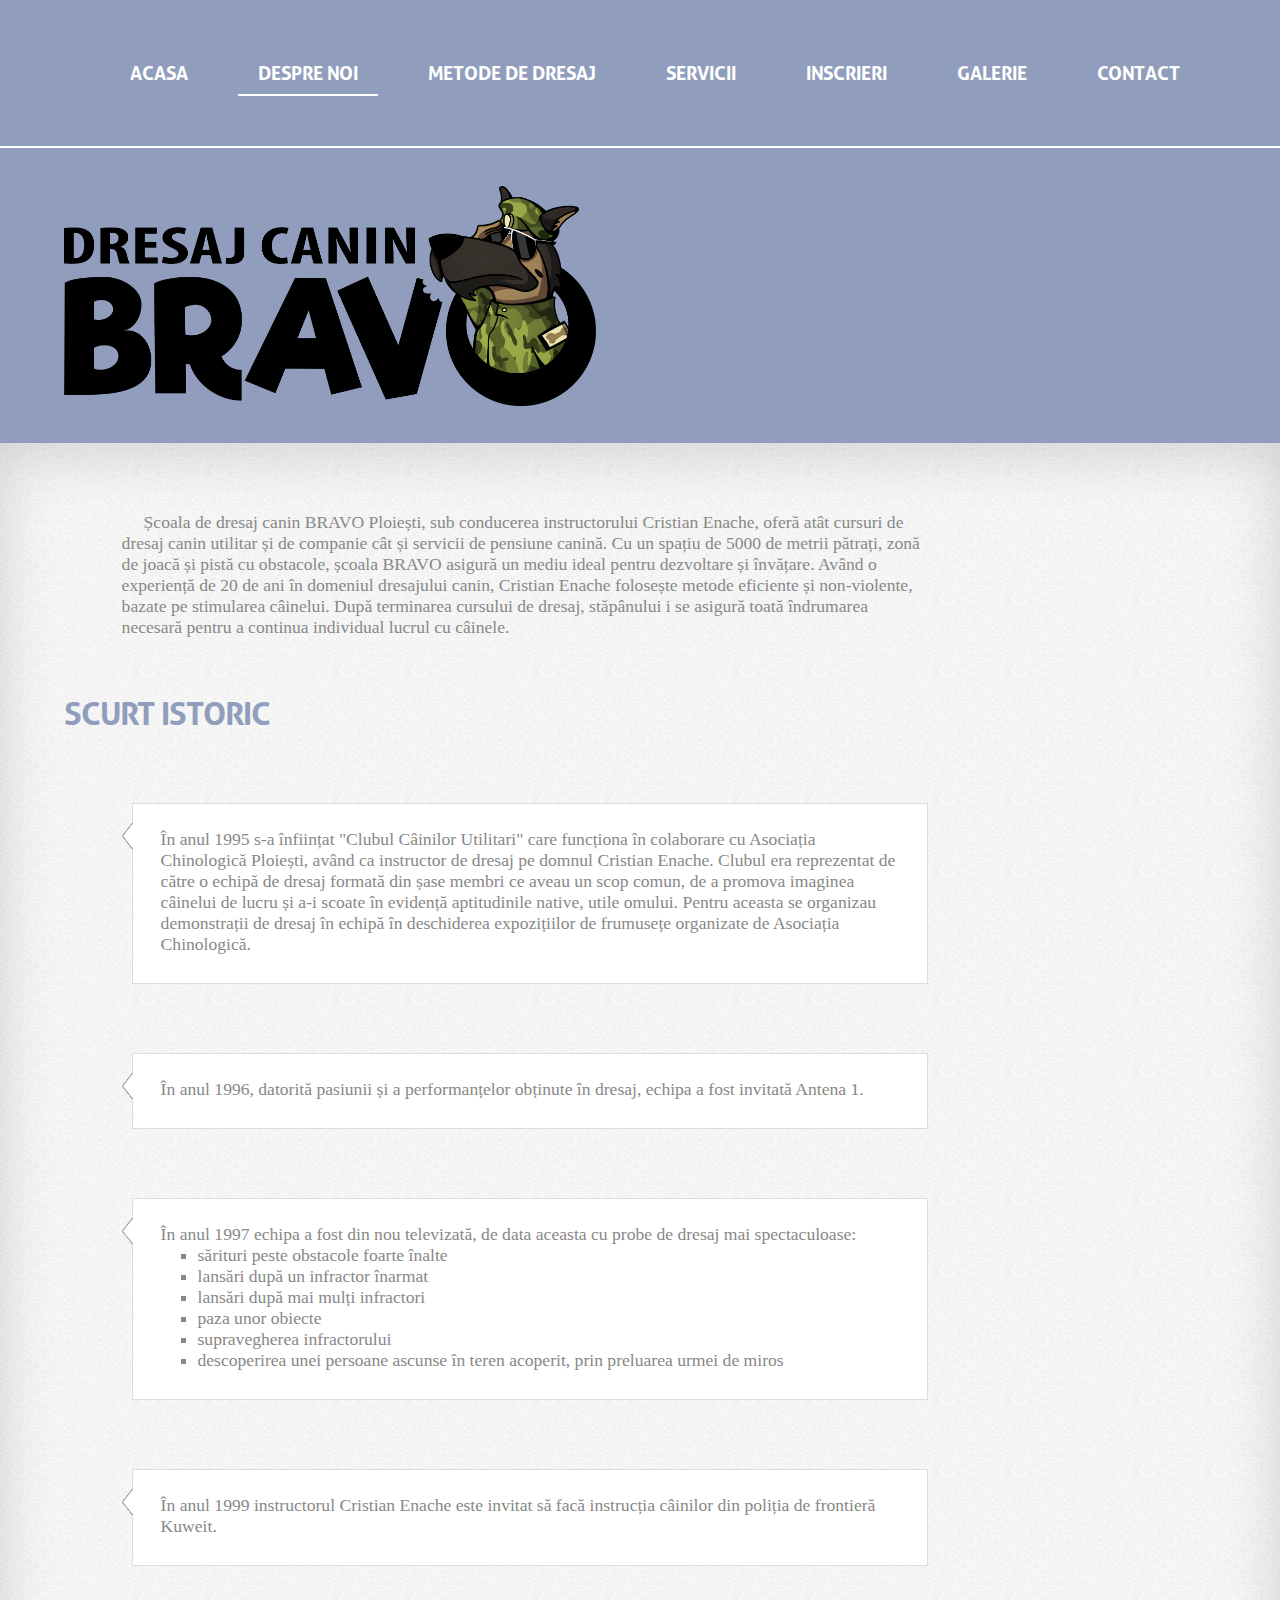
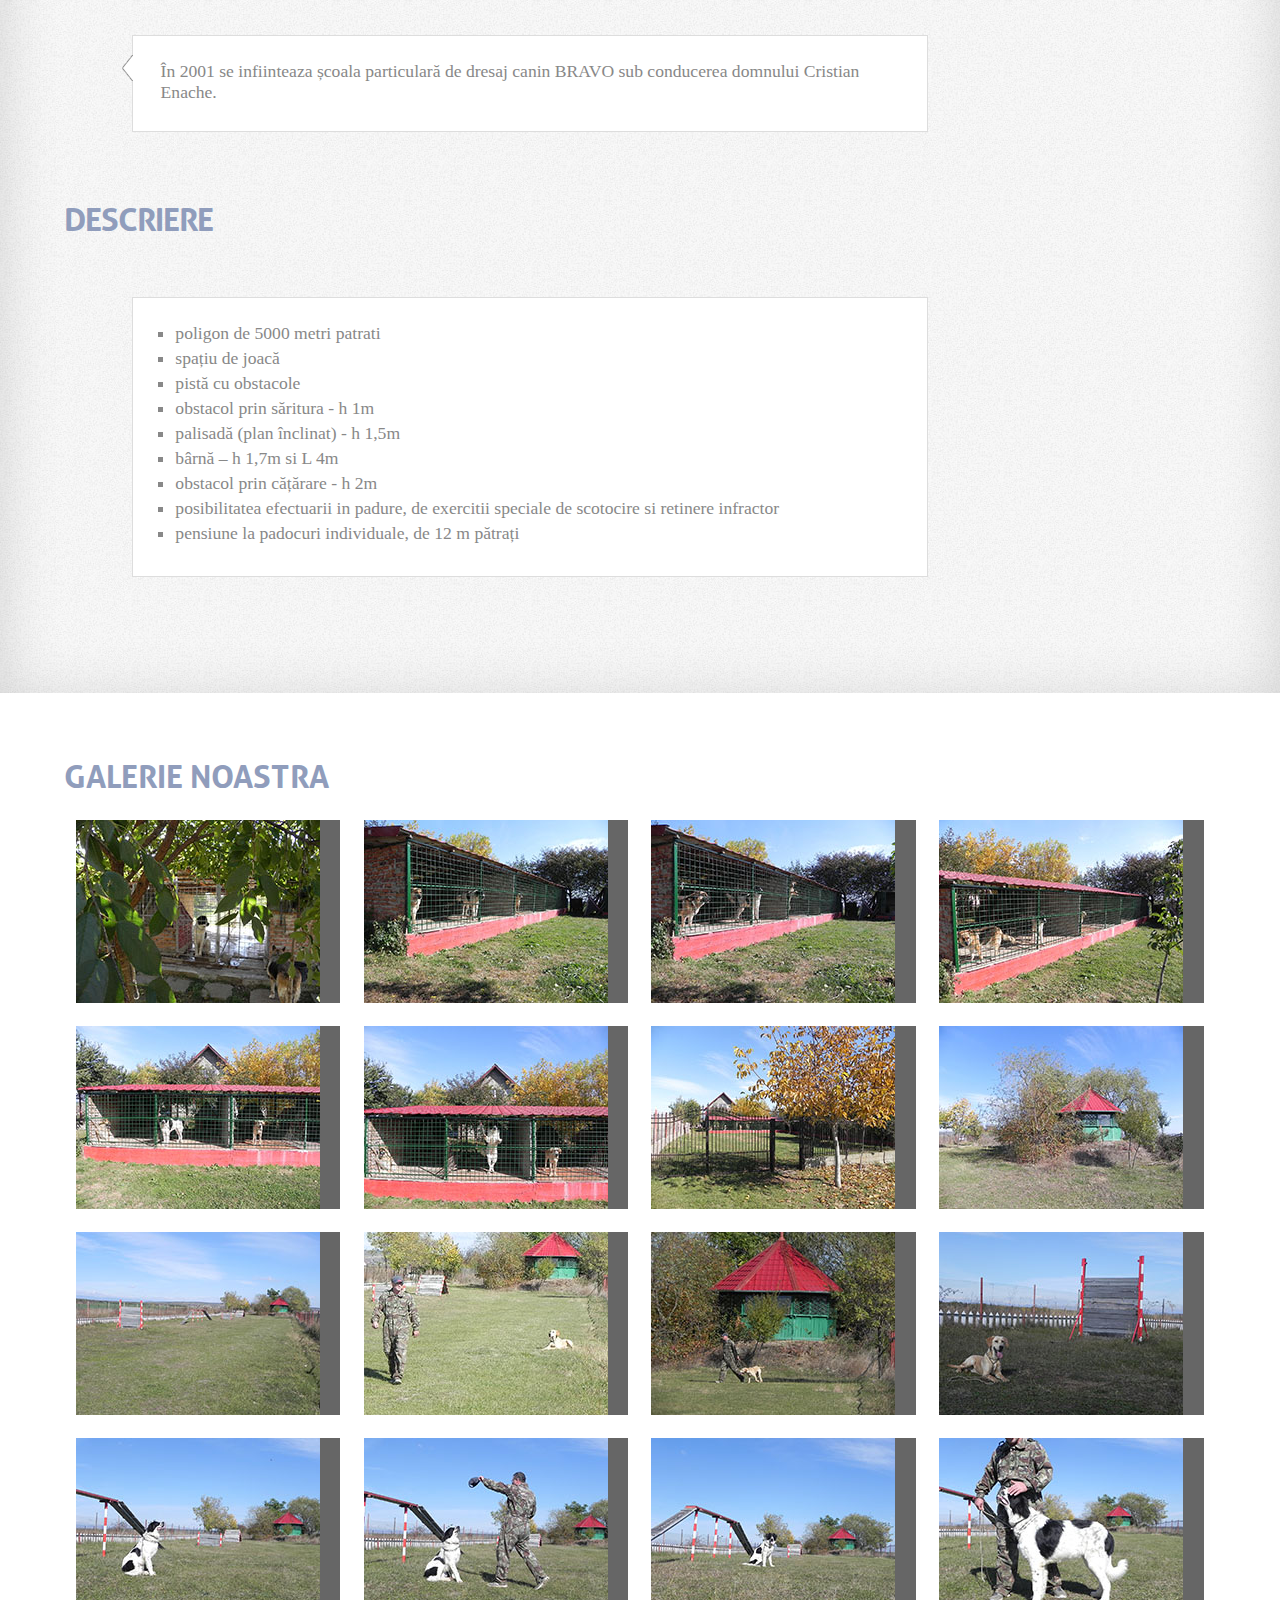
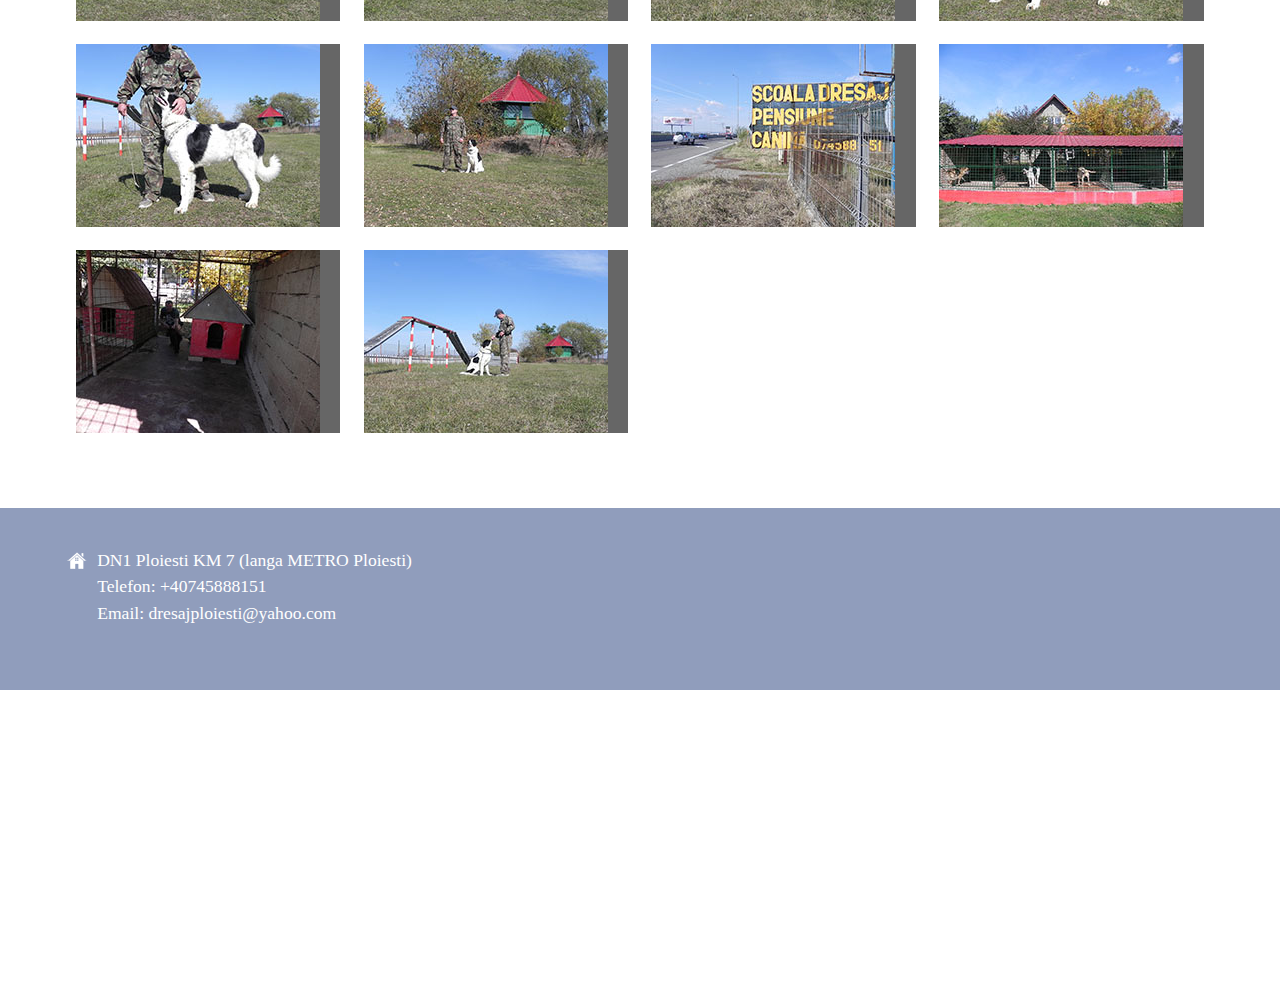
==== about.html @ dfc3be50 "init" ====
<!--A Design by W3layouts
Author: W3layout
Author URL: http://w3layouts.com
License: Creative Commons Attribution 3.0 Unported
License URL: http://creativecommons.org/licenses/by/3.0/
-->
<!DOCTYPE HTML>
<html>
<head>
<title>Dresaj canin Bravo</title>
<link href="css/style.css" rel="stylesheet" type="text/css" media="all" />
<meta name="viewport" content="width=device-width, initial-scale=1, maximum-scale=1">
<meta http-equiv="Content-Type" content="text/html; charset=utf-8" />
<script type="text/javascript" src="https://ajax.googleapis.com/ajax/libs/jquery/1.9.1/jquery.min.js"></script>
<script type="text/javascript" src="js/move-top.js"></script>
<script type="text/javascript" src="js/easing.js"></script>
<script src="js/script.js" type="text/javascript"> </script>
	<script type="text/javascript">
		jQuery(document).ready(function($) {
			$(".scroll").click(function(event){		
				event.preventDefault();
				$('html,body').animate({scrollTop:$(this.hash).offset().top},1200);
			});
		});
	</script>
<!--light box-->
<script src="js/superfish.js"></script>
<script type="text/javascript" src="js/jquery.lightbox.js"></script>
<link rel="stylesheet" type="text/css" href="css/lightbox.css" media="screen">
	<script type="text/javascript">
		$(function() {
			$('.gallery a').lightBox();
		});
   </script>	
</head>
<body>
<div class="header">	
     <div class="header-top">
		<div class="wrap">
		 	  <div class="menu">
			   		<ul>
						<li><a href="index.html">Acasa</a></li>
						<li class="active"><a href="about.html">Despre noi</a></li>
						<li><a href="metode-dresaj.html">Metode de dresaj</a></li>
						<li><a href="services.html">Servicii</a></li>
						<li><a href="inscrieri.html">Inscrieri</a></li>
						<li><a href="gallery.html">Galerie</a></li>
						<li><a href="contact.html">Contact</a></li>
					</ul>
					<div class="clear"></div>
	   		  	</div>
		 	  <div class="clear"></div> 
	    </div>
	</div>
	<div class="header-bottom">
		<div class="wrap">
		    <div class="section group example">
				<div class="col_1_of_header span_1_of_header">
		   			<img src="images/dresaj/logo.png" style="background:transparent;border-style: none !important;" alt=""/>
 				</div>
				<div class="clear"></div> 
		    </div>
		 </div>
	</div>
</div>
<div class="main">
 	<div class="top-box">
	  <div class="wrap">
		 <div class="content-top">
			<div class="about-top">
				<div class="extra-wrap" style="width:70%;margin-bottom:5%;margin-left:5%;">
	     			<div class="inside">
	     				<span class="text1">&nbsp;&nbsp;&nbsp;&nbsp;
							Școala de dresaj canin BRAVO Ploiești, sub conducerea instructorului Cristian Enache, oferă atât cursuri de dresaj canin utilitar și de companie cât și servicii de pensiune canină. Cu un spațiu de 5000 de metrii pătrați, zonă de joacă și pistă cu obstacole, școala BRAVO asigură un mediu ideal pentru dezvoltare și învățare.
							Având o experiență de 20 de ani în domeniul dresajului canin, Cristian Enache folosește metode eficiente și non-violente, bazate pe stimularea câinelui. După terminarea cursului de dresaj, stăpânului i se asigură toată îndrumarea necesară pentru a continua individual lucrul cu câinele.
						</span>
					</div>
				</div>
				<span class="span_1_of_2">
				   <h4>Scurt istoric</h4>
				         <ul class="grid_no">
						  	<li class="grid_1">
							  	<div class="box-4 clearfix" style="width:70%;margin-left:5%;">
		                            <div class="extra-wrap">
		                                <div class="inside">
		                                     <span class="text1">
		                                     	În anul 1995 s-a înființat "Clubul Câinilor Utilitari" care funcționa în colaborare cu Asociația Chinologică Ploiești, având ca instructor de dresaj pe domnul Cristian Enache. Clubul era reprezentat de către o echipă de dresaj formată din șase membri ce aveau un scop comun, de a promova imaginea câinelui de lucru și a-i scoate în evidență aptitudinile native, utile omului. Pentru aceasta se organizau demonstrații de dresaj în echipă în deschiderea expozițiilor de frumusețe organizate de Asociația Chinologică.
												</span>
		                                    <span class="arrow"></span>
		                                </div>
		                            </div>
		                         </div>
							     <div class="clear"></div> 
      						 </li>
      						 <li class="grid_1">
							  	<div class="box-4 clearfix" style="width:70%;margin-left:5%;">
		                            <div class="extra-wrap">
		                                <div class="inside">
		                                     <span class="text1">
      												În anul 1996, datorită pasiunii și a performanțelor obținute în dresaj, echipa a fost invitată Antena 1.
												</span>
		                                    <span class="arrow"></span>
		                                </div>
		                            </div>
		                         </div>
							     <div class="clear"></div> 
      						 </li>
      						 <li class="grid_1">
							  	<div class="box-4 clearfix" style="width:70%;margin-left:5%;">
		                            <div class="extra-wrap">
		                                <div class="inside">
		                                     <span class="text1">
		                                     	În anul 1997 echipa a fost din nou televizată, de data aceasta cu probe de dresaj mai spectaculoase:
		                                     		<ul style="list-style-type: square;margin-left:5%;">
														<li>sărituri peste obstacole foarte înalte </li>
														<li>lansări după un infractor înarmat</li>
														<li>lansări după mai mulți infractori</li>
														<li>paza unor obiecte</li>
														<li>supravegherea infractorului</li>
														<li>descoperirea unei persoane ascunse în teren acoperit, prin preluarea urmei de miros</li>
													</ul>
												</span>
		                                    <span class="arrow"></span>
		                                </div>
		                            </div>
		                         </div>
							     <div class="clear"></div> 
      						 </li>
      						 <li class="grid_1">
							  	<div class="box-4 clearfix" style="width:70%;margin-left:5%;">
		                            <div class="extra-wrap">
		                                <div class="inside">
		                                     <span class="text1">În anul 1999 instructorul Cristian Enache este invitat să facă instrucția câinilor din poliția de frontieră Kuweit.</span>
		                                    <span class="arrow"></span>
		                                </div>
		                            </div>
		                         </div>
							     <div class="clear"></div> 
      						 </li>
      						 <li class="grid_1">
      						 	<div class="box-4 clearfix" style="width:70%;margin-left:5%;">
		                            <div class="extra-wrap">
		                                <div class="inside">
		                                     <span class="text1">În 2001 se infiinteaza școala particulară de dresaj canin BRAVO sub conducerea domnului Cristian Enache.</span>
		                                    <span class="arrow"></span>
		                                </div>
		                            </div>
		                         </div>
							     <div class="clear"></div> 
      						 </li>
     					 </ul>
				     </span>
     				<span class="span_1_of_2">
				     <h4>Descriere</h4>
				     	<div class="about-desc">
			     			<div class="box-4 clearfix" style="width:70%;margin-left:5%;">
	  							<div class="extra-wrap">
					     			<div class="inside">
				     				<span class="text1">
				     					<ul style="list-style-type: square !important;margin-left:2%;">
				         					<li style="margin-bottom:4px;">poligon de 5000 metri patrati</li>
											<li style="margin-bottom:4px;">spațiu de joacă</li>
											<li style="margin-bottom:4px;">pistă cu obstacole </li>
											<li style="margin-bottom:4px;">obstacol prin săritura - h 1m</li>
											<li style="margin-bottom:4px;">palisadă (plan înclinat) - h 1,5m</li>
											<li style="margin-bottom:4px;">bârnă – h 1,7m si L 4m</li>
											<li style="margin-bottom:4px;">obstacol prin cățărare - h 2m</li>
											<li style="margin-bottom:4px;">posibilitatea efectuarii in padure, de exercitii speciale de scotocire si retinere infractor</li>
											<li style="margin-bottom:4px;">pensiune la padocuri individuale, de 12 m pătrați</li>
										</ul>
									</span>
								</div>
							</div>
						</div>
				       </div>
				     </span>
				  <div class="clear"></div> 
		    </div>
		  </div>
	   </div>
	</div>
	<div class="content-middle">
		<div class="wrap">
			<h5><span>Galerie</span> Noastra</h5>
		   <div class="container">
			<div class="clear"></div>
		   <div id="portfoliolist" style="     " class="">
				<div class="portfolio logo1 mix_all" data-cat="logo" style=" ">
					<div class="portfolio-wrapper">	
						<div class="gallery">				
							<a href="images/dresaj/full/dresaj_01.jpg" class="flipLightBox-1">
								<img src="images/dresaj/thumbs/dresaj_01.jpg" alt="Image 2" style="top: 0px;">
							</a>
						</div>
					</div>
				</div>				
				<div class="portfolio app mix_all" data-cat="app" style="  display: inline-block; opacity: 1;">
					<div class="portfolio-wrapper">
						<div class="gallery">				
							<a href="images/dresaj/full/dresaj_02.jpg" class="flipLightBox-1">
								<img src="images/dresaj/thumbs/dresaj_02.jpg" alt="Image 2" style="top: 0px;">
							</a>
						</div>
					</div>
				</div>		
				<div class="portfolio web mix_all" data-cat="web" style="  display: inline-block; opacity: 1;">
					<div class="portfolio-wrapper">	
						<div class="gallery">				
							<a href="images/dresaj/full/dresaj_03.jpg" class="flipLightBox-1">
								<img src="images/dresaj/thumbs/dresaj_03.jpg" alt="Image 2" style="top: 0px;">
							</a>
						</div>
					</div>
				</div>				
				<div class="portfolio card mix_all" data-cat="card" style="  display: inline-block; opacity: 1;">
					<div class="portfolio-wrapper">	
						<div class="gallery">				
							<a href="images/dresaj/full/dresaj_04.jpg" class="flipLightBox-1">
								<img src="images/dresaj/thumbs/dresaj_04.jpg" alt="Image 2" style="top: 0px;">
							</a>
						</div>
					</div>
				</div>	
				<div class="portfolio app mix_all" data-cat="app" style="  display: inline-block; opacity: 1;">
					<div class="portfolio-wrapper">	
						<div class="gallery">				
							<a href="images/dresaj/full/dresaj_05.jpg" class="flipLightBox-1">
								<img src="images/dresaj/thumbs/dresaj_05.jpg" alt="Image 2" style="top: 0px;">
							</a>
						</div>
					</div>
				</div>			
				<div class="portfolio card mix_all" data-cat="card" style="  display: inline-block; opacity: 1;">
					<div class="portfolio-wrapper">	
						<div class="gallery">				
							<a href="images/dresaj/full/dresaj_06.jpg" class="flipLightBox-1">
								<img src="images/dresaj/thumbs/dresaj_06.jpg" alt="Image 2" style="top: 0px;">
							</a>
						</div>
					</div>
				</div>	
				<div class="portfolio card mix_all" data-cat="card" style="  display: inline-block; opacity: 1;">
					<div class="portfolio-wrapper">
						<div class="gallery">				
							<a href="images/dresaj/full/dresaj_07.jpg" class="flipLightBox-1">
								<img src="images/dresaj/thumbs/dresaj_07.jpg" alt="Image 2" style="top: 0px;">
							</a>
						</div>
					</div>
				</div>	
				<div class="portfolio logo1 mix_all" data-cat="logo" style=" ">
					<div class="portfolio-wrapper">	
						<div class="gallery">				
							<a href="images/dresaj/full/dresaj_08.jpg" class="flipLightBox-1">
								<img src="images/dresaj/thumbs/dresaj_08.jpg" alt="Image 2" style="top: 0px;">
							</a>
						</div>
					</div>
				</div>	

				<div class="portfolio card mix_all" data-cat="card" style="  display: inline-block; opacity: 1;">
					<div class="portfolio-wrapper">
						<div class="gallery">				
							<a href="images/dresaj/full/dresaj_09.jpg" class="flipLightBox-1">
								<img src="images/dresaj/thumbs/dresaj_09.jpg" alt="Image 2" style="top: 0px;">
							</a>
						</div>
					</div>
				</div>	

				<div class="portfolio card mix_all" data-cat="card" style="  display: inline-block; opacity: 1;">
					<div class="portfolio-wrapper">
						<div class="gallery">				
							<a href="images/dresaj/full/dresaj_10.jpg" class="flipLightBox-1">
								<img src="images/dresaj/thumbs/dresaj_10.jpg" alt="Image 2" style="top: 0px;">
							</a>
						</div>
					</div>
				</div>	

				<div class="portfolio card mix_all" data-cat="card" style="  display: inline-block; opacity: 1;">
					<div class="portfolio-wrapper">
						<div class="gallery">				
							<a href="images/dresaj/full/dresaj_11.jpg" class="flipLightBox-1">
								<img src="images/dresaj/thumbs/dresaj_11.jpg" alt="Image 2" style="top: 0px;">
							</a>
						</div>
					</div>
				</div>	

				<div class="portfolio card mix_all" data-cat="card" style="  display: inline-block; opacity: 1;">
					<div class="portfolio-wrapper">
						<div class="gallery">				
							<a href="images/dresaj/full/dresaj_12.jpg" class="flipLightBox-1">
								<img src="images/dresaj/thumbs/dresaj_12.jpg" alt="Image 2" style="top: 0px;">
							</a>
						</div>
					</div>
				</div>	

				<div class="portfolio card mix_all" data-cat="card" style="  display: inline-block; opacity: 1;">
					<div class="portfolio-wrapper">
						<div class="gallery">				
							<a href="images/dresaj/full/dresaj_13.jpg" class="flipLightBox-1">
								<img src="images/dresaj/thumbs/dresaj_13.jpg" alt="Image 2" style="top: 0px;">
							</a>
						</div>
					</div>
				</div>	

				<div class="portfolio card mix_all" data-cat="card" style="  display: inline-block; opacity: 1;">
					<div class="portfolio-wrapper">
						<div class="gallery">				
							<a href="images/dresaj/full/dresaj_14.jpg" class="flipLightBox-1">
								<img src="images/dresaj/thumbs/dresaj_14.jpg" alt="Image 2" style="top: 0px;">
							</a>
						</div>
					</div>
				</div>	

				<div class="portfolio card mix_all" data-cat="card" style="  display: inline-block; opacity: 1;">
					<div class="portfolio-wrapper">
						<div class="gallery">				
							<a href="images/dresaj/full/dresaj_15.jpg" class="flipLightBox-1">
								<img src="images/dresaj/thumbs/dresaj_15.jpg" alt="Image 2" style="top: 0px;">
							</a>
						</div>
					</div>
				</div>	

				<div class="portfolio card mix_all" data-cat="card" style="  display: inline-block; opacity: 1;">
					<div class="portfolio-wrapper">
						<div class="gallery">				
							<a href="images/dresaj/full/dresaj_17.jpg" class="flipLightBox-1">
								<img src="images/dresaj/thumbs/dresaj_17.jpg" alt="Image 2" style="top: 0px;">
							</a>
						</div>
					</div>
				</div>																																							

				<div class="portfolio card mix_all" data-cat="card" style="  display: inline-block; opacity: 1;">
					<div class="portfolio-wrapper">
						<div class="gallery">				
							<a href="images/dresaj/full/dresaj_18.jpg" class="flipLightBox-1">
								<img src="images/dresaj/thumbs/dresaj_18.jpg" alt="Image 2" style="top: 0px;">
							</a>
						</div>
					</div>
				</div>	

				<div class="portfolio card mix_all" data-cat="card" style="  display: inline-block; opacity: 1;">
					<div class="portfolio-wrapper">
						<div class="gallery">				
							<a href="images/dresaj/full/dresaj_19.jpg" class="flipLightBox-1">
								<img src="images/dresaj/thumbs/dresaj_19.jpg" alt="Image 2" style="top: 0px;">
							</a>
						</div>
					</div>
				</div>	

				<div class="portfolio card mix_all" data-cat="card" style="  display: inline-block; opacity: 1;">
					<div class="portfolio-wrapper">
						<div class="gallery">				
							<a href="images/dresaj/full/dresaj_20.jpg" class="flipLightBox-1">
								<img src="images/dresaj/thumbs/dresaj_20.jpg" alt="Image 2" style="top: 0px;">
							</a>
						</div>
					</div>
				</div>	

				<div class="portfolio card mix_all" data-cat="card" style="  display: inline-block; opacity: 1;">
					<div class="portfolio-wrapper">
						<div class="gallery">				
							<a href="images/dresaj/full/dresaj_21.jpg" class="flipLightBox-1">
								<img src="images/dresaj/thumbs/dresaj_21.jpg" alt="Image 2" style="top: 0px;">
							</a>
						</div>
					</div>
				</div>	

				<div class="portfolio card mix_all" data-cat="card" style="  display: inline-block; opacity: 1;">
					<div class="portfolio-wrapper">
						<div class="gallery">				
							<a href="images/dresaj/full/dresaj_22.jpg" class="flipLightBox-1">
								<img src="images/dresaj/thumbs/dresaj_22.jpg" alt="Image 2" style="top: 0px;">
							</a>
						</div>
					</div>
				</div>	

				<div class="portfolio card mix_all" data-cat="card" style="  display: inline-block; opacity: 1;">
					<div class="portfolio-wrapper">
						<div class="gallery">				
							<a href="images/dresaj/full/dresaj_23.jpg" class="flipLightBox-1">
								<img src="images/dresaj/thumbs/dresaj_23.jpg" alt="Image 2" style="top: 0px;">
							</a>
						</div>
					</div>
				</div>	

		</div>
	<script type="text/javascript" src="js/jquery.mixitup.min.js"></script>
	<script type="text/javascript">
	$(function () {
		
		var filterList = {
		
			init: function () {
			
				// MixItUp plugin
				// http://mixitup.io
				$('#portfoliolist').mixitup({
					targetSelector: '.portfolio',
					filterSelector: '.filter',
					effects: ['fade'],
					easing: 'snap',
					// call the hover effect
					onMixEnd: filterList.hoverEffect()
				});				
			
			},
			
			hoverEffect: function () {
			
				// Simple parallax effect
				$('#portfoliolist .portfolio').hover(
					function () {
						$(this).find('.label').stop().animate({bottom: 0}, 200, 'easeOutQuad');
						$(this).find('img').stop().animate({top: -30}, 500, 'easeOutQuad');				
					},
					function () {
						$(this).find('.label').stop().animate({bottom: -40}, 200, 'easeInQuad');
						$(this).find('img').stop().animate({top: 0}, 300, 'easeOutQuad');								
					}		
				);				
			
			}

		};
		
		// Run the show!
		filterList.init();
		
		
	});	
	</script>
	</div>
   </div>
   </div>
</div>
  <div class="footer">
	<div class="wrap">
		 <div class="section group">
				<div class="col_1_of_3 span_1_of_3">
					<img src="images/home.png" alt="">
					<span class="extra-wrap" style="float:right;">
						<p>DN1 Ploiesti KM 7
							(langa METRO Ploiesti) 
						</p>
						<p><span>Telefon:&nbsp;</span>+40745888151</p>
						<p><span>Email:&nbsp;</span>dresajploiesti@yahoo.com</p>
					</span>
				</div>
				<div class="clear"></div> 
	      </div>
	</div>
	<div class="footer-bot">
		<div class="wrap">
			<script type="text/javascript">
			$(document).ready(function() {
			
				var defaults = {
		  			containerID: 'toTop', // fading element id
					containerHoverID: 'toTopHover', // fading element hover id
					scrollSpeed: 1200,
					easingType: 'linear' 
		 		};
				
				
				$().UItoTop({ easingType: 'easeOutQuart' });
				
			});
		</script>
           <a href="#" id="toTop" style="display: block;"><span id="toTopHover" style="opacity: 1;"></span></a>
	  </div>
	</div>
	</div>
<div class="map">
	<iframe width="100%" height="300" frameborder="0" scrolling="no" marginheight="0" marginwidth="0" src="https://www.google.com/maps/embed/v1/place?q=44.9725619%2C25.9533495&key=AIzaSyAPSjofRHjTYM9MiaxYnyl-UGLIE1bbHa4" allowfullscreen></iframe>
</div>		
</body>
</html>
---- css/style.css ----
/*
Author: W3layout
Author URL: http://w3layouts.com
License: Creative Commons Attribution 3.0 Unported
License URL: http://creativecommons.org/licenses/by/3.0/
*/
/* reset */
html,body,div,span,applet,object,iframe,h1,h2,h3,h4,h5,h6,p,blockquote,pre,a,abbr,acronym,address,big,cite,code,del,dfn,em,img,ins,kbd,q,s,samp,small,strike,strong,sub,sup,tt,var,b,u,i,dl,dt,dd,ol,nav ul,nav li,fieldset,form,label,legend,table,caption,tbody,tfoot,thead,tr,th,td,article,aside,canvas,details,embed,figure,figcaption,footer,header,hgroup,menu,nav,output,ruby,section,summary,time,mark,audio,video{margin:0;padding:0;border:0;font-size:100%;font:inherit;vertical-align:baseline;}
article, aside, details, figcaption, figure,footer, header, hgroup, menu, nav, section {display: block;}
ol,ul{list-style:none;margin:0;padding:0;}
blockquote,q{quotes:none;}
blockquote:before,blockquote:after,q:before,q:after{content:'';content:none;}
table{border-collapse:collapse;border-spacing:0;}
/* start editing from here */
a{text-decoration:none;}
.txt-rt{text-align:right;}/* text align right */
.txt-lt{text-align:left;}/* text align left */
.txt-center{text-align:center;}/* text align center */
.float-rt{float:right;}/* float right */
.float-lt{float:left;}/* float left */
.clear{clear:both;}/* clear float */
.pos-relative{position:relative;}/* Position Relative */
.pos-absolute{position:absolute;}/* Position Absolute */
.vertical-base{	vertical-align:baseline;}/* vertical align baseline */
.vertical-top{	vertical-align:top;}/* vertical align top */
.underline{	padding-bottom:5px;	border-bottom: 1px solid #eee; margin:0 0 20px 0;}/* Add 5px bottom padding and a underline */
nav.vertical ul li{	display:block;}/* vertical menu */
nav.horizontal ul li{	display: inline-block;}/* horizontal menu */
img{max-width:100%;}
/*end reset*/
@font-face {
      font-family: 'caviar-dreams';
      src: url(../fonts/CaviarDreams-webfont.ttf) format('truetype');
}
@font-face {
    font-family: 'Aller_Bd';
    src:url(../fonts/Aller_Bd.ttf) format('truetype');
}
body{
	font-family:helvetica, Helvetica, sans-serif;
}
.wrap{
	width:80%;
	margin:0 auto;
	-moz-transition:all .2s linear;
	-webkit-transition:all .2s linear; 
	-o-transition:all .2s linear; 
	-ms-transition:all .2s linear;
}
.header{
	background:#909dbc;
	position: relative;
	z-index: 99;
	padding:2% 0;
}
.header-top{
	border-bottom: 1px solid #FFF;
	padding-bottom: 1%;
}
.header-bottom{
	border-top: 1px solid #FFF;
	padding-top: 2%;
}
.logo, .f-logo{
	float:left;
}
.logo h1 a{
	color:#fff;
	text-transform:uppercase;
	font-size:5em;
	font-family: 'Aller_Bd';
}
.f-logo h1 a{
	color:#fff;
	text-transform:uppercase;
	font-size:5em;
	font-family: 'Aller_Bd';
}
.f-logo h1{
	padding-top:4%;
}
/*--menu--*/
.menu{
	float:right;
}
.menu ul li {
	list-style: none;
	height: 108px;
	float:left;
	padding:0px 15px;
	font-family: 'Aller_Bd';
}
.menu ul li a {
	padding:34px 20px;
  	 height: 35px;
	line-height: 28px;
	text-transform: uppercase;
	color: #fff;
	font-size:1.2em;
	font-weight:900;
	text-align:center;
	text-decoration: none;
	display: block;
	-webkit-transition: .2s all linear;
	-moz-transition: .2s all linear;
	-o-transition: .2s all linear;
	transition: .2s all linear;
}
.menu li.active a, .menu li a:hover {
	color:#fff;
	border-bottom:2px solid #fff;
	height: 0px;
}
.tp1 {
	position: relative;
	top: 48px;
	display: inline-block;
}
.thumb-pad1 .thumbnail {
	position: relative;
	padding: 0;
	margin: 0 0 28px 0;
	border: none;
	border-radius: 0;
	overflow: visible !important;
	box-shadow: none;
}
.clearfix:before, .clearfix:after {
	display: table;
	content: "";
	line-height: 0;
}
.thumb-pad1 figure {
	margin: 0;
	padding: 0;
	position: relative;
	z-index: 50;
	border-radius: 500px;
	-webkit-border-radius: 500px;
	-moz-border-radius: 500px;
	-o-border-radius: 500px;
	float: left;
	padding: 9px;
}
.thumb-pad1 figure img {
	border-radius: 500px;
	-webkit-border-radius: 500px;
	-moz-border-radius: 500px;
	-o-border-radius: 500px;
	display: block;
}
.thumb-pad1 time {
	-webkit-transition: all 0.5s ease;
	transition: all 0.5s ease;
	margin: 9px;
	border-radius: 500px;
	display: block;
	width: 258px;
	height: 258px;
	padding-top: 77px;
	color: #909dbc;
	-moz-box-sizing: border-box;
	-webkit-box-sizing: border-box;
	-o-box-sizing: border-box;
	box-sizing: border-box;
	background-color: #909dbc;
	letter-spacing: inherit;
	padding-left: 6px;
	text-align: center;
}
.thumb-pad1 figure > em {
	position: absolute;
	z-index: 49;
	top: 0;
	right: 0;
	width: 100%;
	height: 100%;
	border-radius: 500px;
	border-style: solid;
	border-width: 21px 21px 21px 21px;
	border-color: rgba(0, 0, 0, 0) #909dbc #909dbc #909dbc;
	-webkit-transition: all 0.5s ease;
	transition: all 0.5s ease;
	-moz-box-sizing: border-box;
	-webkit-box-sizing: border-box;
	-o-box-sizing: border-box;
	box-sizing: border-box;
	transform: rotate(-35deg);
	-webkit-transform: rotate(-35deg);
}
.more_btn {
	position: relative;
	display: inline-block;
	color: #555;
	text-decoration: none;
	font-family: 'Aller_Bd';
	margin-top:90px;
	text-transform: uppercase;
	letter-spacing: 0px;
	border-bottom: 1px dashed #555;
	z-index: 10;
	padding-bottom: 5px;
	font-size: 1.3em;
}
.more1{
	text-align:center;
}
.more_btn:hover{
	color:#909dbc;
}
/*--content--*/
/*  GRID OF TWO   ============================================================================= */
.btn-1 {
	border: 3px solid #FFF;
	color: #FFF;
}
.btn1 {
	border: none;
	font-size: 1.2em;
	color: inherit;
	background: none;
	cursor: pointer;
	padding:15px 50px;
	display: inline-block;
	margin:25px 0px 0px;
	text-transform: uppercase;
	letter-spacing: 1px;
	outline: none;
	position: relative;
	-webkit-transition: all 0.3s;
	-moz-transition: all 0.3s;
	transition: all 0.3s;
	font-family: 'Aller_Bd';
}
.btn-1 {
	border: 3px solid #FFF;
	color: #FFF;
}
.btn-1a:hover, .btn-1a:active {
	color:#909dbc;
	background: #FFF;
}
.col_1_of_header{
	display: block;
	float:left;
	margin: 1% 0 1% 5.6%;
}
.col_1_of_header:first-child { margin-left: 0; }
.span_1_of_header {
	width: 46.2%;
}
.span_1_of_header  h3{
	color: #FFF;
	margin-bottom: 0.5em;
	font-size:2em;
	line-height: 1.2;
	font-family: 'Aller_Bd';
	font-weight: normal;
	margin-top: 0px;
	letter-spacing: -1px;
	text-transform: uppercase;
}
.span_1_of_header  p{
	font-size:1.1em;
	padding: 0.5em 0;
	color:#FFF;
	line-height: 1.5em;
	font-family: 'Open Sans';
}
/***** Media Quries *****/
@media only screen and (max-width: 1024px) {
	.wrap{
		width:95%;
	}	
}
/*  GO FULL WIDTH AT LESS THAN 640 PIXELS */
@media only screen and (max-width: 640px) and (min-width: 480px) {
	.wrap{
		width:95%;
	}
	.col_1_of_header{ 
		margin: 1% 0 1% 0%;
	}
	.span_1_of_2 {
		width:94%;
		padding:3%; 
	}
}
/*  GO FULL WIDTH AT LESS THAN 480 PIXELS */
@media only screen and (max-width: 480px) {
	.wrap{
		width:95%;
	}
	.span_2_of_header {
		width: 100%; 
	}
	.col_1_of_2{ 
		margin: 2% 0 2% 0%;
	}
	.span_1_of_header {
		width:92%;
		padding:4%;
	}
}
.span_1_of_header img{
	background:#fff;
	border:10px solid #fff;
	display: block;
}
.top-box{
	background: url(../images/bg1.jpg);
	box-shadow: inset 0px 10px 60px 0px rgba(0, 0, 0, 0.15);
}
.content-top{
	padding: 6% 0 6%;
}
/*  GRID OF THREE   ============================================================================= */
.col_1_of_3{
	display: block;
	float:left;
	margin:0% 0 0% 3.6%;
}
.col_1_of_3:first-child { margin-left: 0; }
.span_1_of_3 {
	width:30.2%;
}
.span_1_of_3  h3{
	color: #909dbc;
	font-size: 2em;
	line-height: 1.2;
	font-weight: normal;
	margin-top: 0px;
	letter-spacing: -1px;
	font-family: 'Aller_Bd';
	text-transform: uppercase;
	text-align: center;
}
/***** Media Quries *****/
@media only screen and (max-width: 1024px) {
	.wrap{
		width:95%;
	}	
}
/*  GO FULL WIDTH AT LESS THAN 640 PIXELS */
@media only screen and (max-width: 640px) and (min-width: 480px) {
	.wrap{
		width:95%;
	}
	.col_1_of_3{ 
		margin: 1% 0 1% 0%;
	}
	.span_1_of_3 {
		width:94%;
		padding:3%;  
	}
}
/*  GO FULL WIDTH AT LESS THAN 480 PIXELS */
@media only screen and (max-width: 480px) {
     
     .wrap{
		width:95%;
	}		
	.col_1_of_3{ 
		margin: 1% 0 1% 0%;
	}
	.span_1_of_3 {
		width:92%;
		padding:4%;
	}
}
.content-middle{
	padding:5% 0;
	background:#fff;
}
h5{
	font-size: 2em;
	text-transform: uppercase;
	font-weight: 800;
	color:#909dbc;
	font-family: 'Aller_Bd';
	margin-bottom:1%;
}
h4 span {
	font-weight: 300;
	color: #555;
	display: block;
}
.middle-top{
	padding-bottom:3%;
}
/*---start-gallery-----*/
.gallery1{
	min-height:800px;
	padding-bottom: 4em;
	background: #fff;
}
#info {
	-webkit-border-radius:5px;
	-moz-border-radius:5px;
	border-radius:5px;				
	background:#fcf8e3;
	border:1px solid  #fbeed5;
	width:95%;
	max-width:900px;
	margin:0 auto 40px auto;
	font-family:helvetica;
	font-size:12px;
	-webkit-box-sizing: border-box;
	-moz-box-sizing: border-box;
	-o-box-sizing: border-box;
}

	#info .info-wrapper {
		padding:10px;
	-webkit-box-sizing: border-box;
	-moz-box-sizing: border-box;
	-o-box-sizing: border-box;

	}
	
	#info a {
		color:#c09853;
		text-decoration:none;
	}
	
	#info p {
		margin:5px 0 0 0;
	}
.container { 
	position: relative; 
	-webkit-transition: all 1s ease;
  -moz-transition: all 1s ease;
  -o-transition: all 1s ease;
  transition: all 1s ease;	
 font-family: 'Open Sans', sans-serif;
}
#filters {
	padding: 20px 0 35px;
	list-style: none;
	float: right;
}

	#filters li {
		float:left;
	}
	
	#filters li span {
		color: #fff;
		font-family: 'Open Sans';
		font-size:1.1em;
		font-weight: normal;
		padding: 10px 15px;
		text-transform: uppercase;
		background:#909dbc;
		display: inline-block;
		-webkit-transition: all 0.3s ease-out;
		-moz-transition: all 0.3s ease-out;
		-ms-transition: all 0.3s ease-out;
		-o-transition: all 0.3s ease-out;
		transition: all 0.3s ease-out;
		cursor:pointer;
		margin-left:0.5em;
	}
	
	#filters li span.active {
		background: #555;
		color:#fff;
	}
#portfoliolist .portfolio {
	-webkit-box-sizing: border-box;
	-moz-box-sizing: border-box;
	-o-box-sizing: border-box;
	width:23%;
	margin:1%;
	display:none;
	float:left;
	overflow:hidden;
}
.portfolio-wrapper {
		overflow:hidden;
		position: relative !important;
		background: #666;
		cursor:pointer;
	}

	.portfolio img {
		max-width:100%;
		position: relative;
		display: block;/*
		-webkit-filter: grayscale(100%);*/
		opacity: 5;
		transition: all 300ms!important;
		-webkit-transition: all 300ms!important;
		-moz-transition: all 300ms!important;
		
	}
	.portfolio img:hover {
		
	}
	
	.portfolio .label {
		position: absolute;
		width: 100%;
		height:40px;
		bottom:-40px;
	}

		.portfolio .label-bg {
			background: #555;
			width: 100%;
			height:100%;
			position: absolute;
			top:0;
			left:0;
		}
	
		.portfolio .label-text {
			color: #fff;
			position: relative;
			z-index: 500;
			padding: 2px 8px;
			font-size: 0.875em;
		}
			
			.portfolio .text-category {
				display:block;
				font-size:9px;
				font-size: 12px;
				text-transform:uppercase;
			}
/* #Tablet (Portrait) */
@media only screen and (min-width: 768px) and (max-width: 959px) {
	.container {
	}
}
/*  #Mobile (Portrait) - Note: Design for a width of 320px */
@media only screen and (max-width: 767px) {
	.container { 
		width: 95%; 
	}
	
	#portfoliolist .portfolio {
		width:48%;
		margin:1%;
	}		

	#ads {
		display:none;
	}
}
/* #Mobile (Landscape) - Note: Design for a width of 480px */
@media only screen and (min-width: 480px) and (max-width: 767px) {
	.container {
		width: 70%;
	}
	
	#ads {
		display:none;
	}
}
/* #Clearing */
/* Self Clearing Goodness */
.container:after { content: "\0020"; display: block; height: 0; clear: both; visibility: hidden; }

.clearfix:before,
.clearfix:after,
.row:before,
.row:after {
  content: '\0020';
  display: block;
  overflow: hidden;
  visibility: hidden;
  width: 0;
  height: 0; }
.row:after,
.clearfix:after {
  clear: both; }
.row,
.clearfix {
  zoom: 1; }

.clear {
  clear: both;
  display: block;
  overflow: hidden;
  visibility: hidden;
  width: 0;
  height: 0;
}
/*  GRID OF TWO   ============================================================================= */
.col_1_of_2{
	display: block;
	float:left;
	margin:0% 0 0% 1.6%;
}
.col_1_of_2:first-child { margin-left: 0; }
.span_1_of_2 {
	width:49.2%;
}
.span_1_of_2  h4{
	color: #909dbc;
	font-size: 2em;
	line-height: 1.2;
	font-weight: normal;
	margin-top: 0px;
	letter-spacing: -1px;
	font-family: 'Aller_Bd';
	text-transform: uppercase;
}
.date_section {
	margin-top: 20px;
	float: left;
	width: 102px;
	margin-right: 31px;
	padding: 0px;
	text-align: center;
	border-right: 1px solid #D9DADB;
	padding-bottom: 18px;
}
.date_section .month {
	font-family: 'Open Sans';
	color: #333;
	text-transform: uppercase;
	margin-top: 5px;
	display: block;
	margin-left: 33px;
}
.date_section+p {
	padding: 52px 0;
	overflow: hidden;
	font-size:1.1em;
	color: #888;
	line-height: 1.5em;
	font-family: 'Open Sans';
}
.date_section .day {
	font-family: 'Open Sans';
	color: #323A45;
	display: block;
	margin-top: 18px;
	margin-left: 7px;
	font-size: 3em;
	font-weight: bold;
}
/***** Media Quries *****/
@media only screen and (max-width: 1024px) {
	.wrap{
		width:95%;
	}	
}
/*  GO FULL WIDTH AT LESS THAN 640 PIXELS */
@media only screen and (max-width: 640px) and (min-width: 480px) {
	.wrap{
		width:95%;
	}
	.col_1_of_2{ 
		margin: 1% 0 1% 0%;
	}
	.span_1_of_2 {
		width:94%;
		padding:3%; 
	}
}
/*  GO FULL WIDTH AT LESS THAN 480 PIXELS */
@media only screen and (max-width: 480px) {
	.wrap{
		width:95%;
	}
	.span_2_of_2 {
		width: 100%; 
	}
	.col_1_of_2{ 
		margin: 2% 0 2% 0%;
	}
	.span_1_of_2 {
		width:92%;
		padding:4%;
	}
}
.banner1 {
	background-color:#fff;
	width: 100%;
	padding: 40px 10px 51px 58px;
	-webkit-box-sizing: border-box;
	-moz-box-sizing: border-box;
	box-sizing: border-box;
	margin-top: 13px;
}
.banner1 strong {
	float: left;
	margin-right: 23px;
	border-right: 1px solid #ddd;
	padding: 30px 64px 20px 0px;
	background: url(../images/comment.png)20px no-repeat;
	width: 5px;
	height: 32px;
}
.box2 p {
	font-size: 0.99em;
	padding: 0.5em 0;
	color: #333;
	line-height: 1.5em;
	font-family: 'Open Sans';
}
.box2 h4{
	font-size: 1.2em;
	padding: 0.5em 0;
	color: #000;
	line-height: 1.5em;
	font-family: 'Open Sans';
}
/*--footer--*/
.footer{
	background:#909dbc;
	padding:3% 0 0;
}
ul.list3 li {
	background: none;
	margin-bottom: 20px;
}
ul.list3 li.last{
	margin-bottom:0px;
}
.list3 li>img {
	float: left;
	margin-right: 13px;
	margin-top: 4px;
}
.extra-wrap {
	overflow: hidden;
}
.extra-wrap p {
	color:white;
	line-height: 1.5em;
	font-family: 'Open Sans';
	font-size: 1.1em;
}
.img_list span {
	font-size: 1.1em;
	color:white;
	margin: 10px 0;
	display: block;
	font-family: 'Open Sans';
}
.footer-bot {
	text-align:center;
	font-family: 'Open Sans';
	position: relative;
	padding:3% 0 2%;
}
.footer-bot p {
	color:#909dbc;
	font-size:1.1em;
}
#toTop {
	display: none;
	text-decoration: none;
	position: fixed;
	bottom:10px;
	right: 10px;
	overflow: hidden;
	width:32px;
	height:32px;
	border: none;
	text-indent: 100%;
	background: url(../images/top-move.png) no-repeat right top;
}
.footer-bot p a{
	color:#fff;
}
.footer-bot p a:hover{
	color:#FCF8CA;
}
/*--about--*/
.box-4 .inside {
	border: 1px solid #ddd;
	padding: 25px 28px 28px;
	position: relative;
	margin-left: 10px;
	background: #FFF;
}
.inside h3 {
	color: #333;
	font-size: 1.3em;
	font-family: 'Open Sans';
	padding-bottom: 10px;
}
.arrow {
	position: absolute;
	width: 17px;
	height: 26px;
	background: url(../images/arrow-1.png) 0 0 no-repeat;
	left: -11px;
	top: 19px;	
}
.img-ind {
	float: left;
	margin-right: 20px;
	width: 20%;
}
.count {
	border-radius: 4px;
	-webkit-border-radius: 4px;
	-moz-border-radius: 4px;
	-o-border-radius: 4px;
	background-color: #999;
	width: 50px;
	height: 35px;
	text-align: center;
	color: #FFF;
	float: left;
	margin-right: 22px;
	padding-top: 20px;
	line-height: 15px;
	font-family: 'Open Sans';
	font-size: 1.2em;
}
.text2{
	padding-bottom:2%;
}
.text2 a {
	margin-bottom: 7px;
	color: #000;
	font-family: 'Open Sans';
	font-size: 1em;
	text-transform: uppercase;
}
.text2 a:hover{
	color: #909dbc;
}
li.grid_1 {
	margin-bottom: 6%;
}
ul.grid_no{
	padding-top:6%;
}
span.text1{
	color:#888;
	font-family: 'Open Sans';
	font-size: 1.1em;
}
.about-desc{
	padding-top:5%;
}
p.desc{
	margin-bottom:15px;
	color: #000;
	font-family: 'Open Sans';
	font-size: 1em;
	text-transform: uppercase;
	line-height: 1.7em;
}
span.desc1{
	color: #888;
	font-family: 'Open Sans';
	font-size: 1.1em;
	line-height:1.5em;
}
.btn:hover {
	text-decoration: none;
	-webkit-transition: all 0.35s ease;
	-moz-transition: all 0.35s ease;
	-o-transition: all 0.35s ease;
	transition: all 0.35s ease;
	color:#888;
}
.btn {
	box-shadow: none;
	position: relative;
	font-size: 1.2em;
	color: #909dbc;
	text-transform: uppercase;
	letter-spacing: 0;
	text-shadow: none;
	-webkit-transition: all 0.35s ease;
	-moz-transition: all 0.35s ease;
	-o-transition: all 0.35s ease;
	transition: all 0.35s ease;
	border: 1px solid #D5D5D5;
	padding: 2% 5%;
	background: #FFF;
}
.more{
	padding-top: 6%;
	font-family: 'Aller_Bd';
}
.grid_6{
	margin-bottom:2%;
}
.quote {
	display: inline-block;
	background: url(../images/quote.png) 0 bottom no-repeat;
	width: 16px;
	height: 17px;
	padding-right: 6px;
	margin-left: 3px;
}
.a-hov{
	color: #888;
	font-family: 'Open Sans';
	font-size: 1em;
	line-height: 1.5em;
}
.a-hov:hover{
	color:#000;
}
.about-top{
	padding-bottom:4%;
}
/*--services--*/
.grid_1_of_4:first-child {
	margin-left: 0;
}
.grid_1_of_4 {
	display: block;
	float: left;
	margin:0% 0 0% 2.6%;
}
.images_1_of_4 {
	width:22.8%;
	position: relative;
	background: #FFF;
}
.images_1_of_4 img {
	max-width: 100%;
	display: block;
}
.images_1_of_4 .zoom-icon {
	top: -50px;
	width: 100%;
	height: 182px;
}
.zoom-icon {
	position: absolute;
	opacity: 0;
	filter: alpha(opacity=0);
	-ms-filter: "progid:DXImageTransform.Microsoft.Alpha(opacity=0)";
	background: rgba(64, 72, 109, 0.61);
	display: block;
	left: 0;
	top: -152px;
	width: 290px;
	height: 219px;
	background: url(../images/zoom.png) center center no-repeat;
	cursor: pointer;
	transition: all .2s ease-in-out;
	-webkit-transition: all .2s ease-in-out;
	-moz-transition: all .2s ease-in-out;
	-o-transition: all .2s ease-in-out;
}
.grid_1_of_4 h4 {
	text-transform: uppercase;
	font-size: 1.2em;
	line-height: 22px;
	color:#000;
	-webkit-transition: all 0.3s ease-out;
	-moz-transition: all 0.3s ease-out;
	-ms-transition: all 0.3s ease-out;
	-o-transition: all 0.3s ease-out;
	transition: all 0.3s ease-out;
	cursor: pointer;
	padding:10px 0px 10px 0px;
	font-family: 'Open Sans';
}
.grid_1_of_4 h4:hover{
	color: #909dbc;
}
.grid_1_of_4 p {
	font-size: 1em;
	padding: 0.2em 0em 1.2em 0em;
	color: #555;
	line-height: 1.5em;
	font-family: 'Open Sans';
}
.link {
	background: url(../images/list-arrow.gif) no-repeat 100% 8px;
	display: inline-block;
	line-height: 19px;
	font-size:1.1em;
	font-style: normal;
	text-decoration: underline;
	color:#909dbc;
	font-family: 'Aller_Bd';
	text-transform: uppercase;	
}
.link:hover{
	color:#999;
}
.heading4 h2 {
	color: #909dbc;
	font-size: 2em;
	line-height: 1.2;
	font-weight: normal;
	margin-top: 0px;
	letter-spacing: -1px;
	font-family: 'Aller_Bd';
	text-transform: uppercase;
	padding-bottom:3%;
}
.service-box{
	padding:1.5em;
}
/*--contact--*/
.contact-left {
	float: left;
	width: 25%;
	margin-right:2.5em;
}
.contact-left h2 {
	font-family: 'Aller_Bd';
	font-size: 2em;
	color: #909dbc;
	text-transform: uppercase;
	margin-bottom: 4%;	
}
.contact-left p {
	font-family: 'Open Sans';
	color: #555;
	display: block;
	font-size: 1em;
	font-weight: 400;
	line-height: 1.5em;
	padding: 0.5em 0;
	margin-bottom: 4%;
}
.contact-left-grid {
	padding: 7px 0px;
	margin-bottom: 6%;
}
.contact-left-grid-pic {
	width: 19%;
	float: left;
}
.contact-left-grid-info {
	float: right;
	width: 81%;
}
.contact-left-grid-info h5 {
	color: #555;
	font-family: 'Open Sans';
	display: block;
	font-size: 0.89em;
	font-weight: 400;
	line-height: 1.8em;
	text-transform: uppercase;
}
.contact-form input[type="text"] {
	display: block;
	width: 95%;
	padding: 20px;
	border: none;
	outline: none;
	font-family: 'Open Sans';
	margin: 1.5em 0;
	font-size: 1.1em;
	color: #888;
}
.contact-form textarea {
	display: block;
	font-family: 'Open Sans';
	height: 150px;
	width: 95.8%;
	padding: 20px;
	margin: 1em 0;
	border: none;
	outline: none;
	color: #888;
	font-size: 1.1em;
}
.contact-form input[type="submit"] {
	background: #909dbc;
	padding: 10px;
	display: inline-block;
	font-family: 'Aller_Bd';
	color: #FFF;
	text-transform: uppercase;
	font-size: 1.2em;
	transition: 0.5s ease;
	-o-transition: 0.5s ease;
	-webkit-transition: 0.5s ease;
	border: none;
	cursor: pointer;
	outline: none;
	width: 100%;
}
.contact-form input[type="submit"]:hover {
	background:#333;
}
.contact-right {
	float: right;
	width:71.5%;
}
.contact-right h2 {
	font-family: 'Aller_Bd';
	font-size: 2em;
	color: #909dbc;
	text-transform: uppercase;
	margin-bottom: 4%;
}
/*--404--*/
.page-not-found h1 {
	font-size: 15em;
	color: #F0F0F0;
	text-align: center;
	text-shadow: 1px 1px 6px #AAA;
	-moz-text-shadow: 1px 1px 6px #aaa;
	-webkit-text-shadow: 1px 1px 6px #aaa;
	-o-text-shadow: 1px 1px 6px #aaa;
}
/*--responsive--*/
@media only screen and (max-width:1366px) {
	.wrap{
		width:90%;
	}	
}
@media only screen and (max-width:1280px) {
	.wrap{
		width:90%;
	}	
	.contact-right {
		width: 71%;
	}
}
@media only screen and (max-width:1024px) {
	.wrap{
		width:90%;
	}	
	.contact-right {
		width: 70%;
	}
	.menu ul li {
		padding: 0px 5px;
	}
	.menu ul li a {
		padding: 34px 12px;
		font-size: 1.1em;
	}
	.span_1_of_header h3 {
		font-size: 1.8em;
	}
	.span_1_of_header p {
		font-size: 1em;
		padding:0 0;
	}
	.span_1_of_3 h3 {
		font-size: 1.7em;
	}
	.more_btn {
		font-size:1.1em;
	}
	h5 {
		font-size: 1.7em;
	}
	#filters li span {
		font-size: 1em;
	}
	.span_1_of_2 h4 {
		font-size: 1.7em;
	}
	.a-hov {
		font-size: 0.89em;
	}
	.heading4 h2 {
		font-size: 1.7em;
	}
	.grid_1_of_4 h4 {
		font-size: 1em;
	}
	.contact-left h2 {
		font-size: 1.7em;
	}
	.contact-right h2 {
		font-size: 1.7em;
	}
	.contact-left-grid-pic {
		float: left;
		margin-right: 10px;
	}
	.contact-left-grid-info {
		width: 76%;
	}
	.header-top {
		padding-bottom:0;
	}
	.menu ul li {
		height: 90px;
	}
}
@media only screen and (max-width:800px) {
	.wrap{
		width:90%;
	}	
	.contact-right {
		width:69%;
	}
	.menu ul li {
		padding: 0px 5px;
	}
	.menu ul li a {
		padding: 30px 1px;
		font-size: 1.1em;
	}
	.span_1_of_header h3 {
		font-size: 1.4em;
	}
	.span_1_of_header p {
		font-size: 1em;
		padding:0 0;
	}
	.span_1_of_3 h3 {
		font-size: 1.4em;
	}
	.more_btn {
		font-size:1.1em;
	}
	h5 {
		font-size: 1.5em;
	}
	#filters li span {
		font-size:0.89em;
	}
	.span_1_of_2 h4 {
		font-size: 1.5em;
	}
	.a-hov {
		font-size: 0.89em;
	}
	.heading4 h2 {
		font-size: 1.7em;
	}
	.grid_1_of_4 h4 {
		font-size: 1em;
	}
	.contact-left h2 {
		font-size:1.5em;
	}
	.contact-right h2 {
		font-size:1.5em;
	}
	.contact-left-grid-pic {
		float: left;
		margin-right: 10px;
	}
	.contact-left-grid-info {
		width:75%;
	}
	.logo h1 a {
		font-size: 4em;
	}
	.btn1 {
		font-size: 1.1em;
		padding: 10px 30px;
	}
	.tp1 {
		top: 30px;
	}
	.more_btn {
		margin-top: 40px;
	}
	.f-logo h1 a {
		font-size: 3.5em;
	}
	.extra-wrap p {
		font-size: 1em;
	}
	.toTop, .toBottom {
		margin-top: -160px;
	}
	.date_section {
		margin-top: 55px;
	}
	.date_section+p {
		padding: 52px 0 0;
	}
	.text2 a {
		line-height: 1.5em;
	}
}
@media only screen and (max-width:768px) {
	.wrap{
		width:90%;
	}	
	.contact-right {
		width:69%;
	}
	.menu ul li {
		padding: 0px 5px;
	}
	.menu ul li a {
		padding: 30px 1px;
		font-size: 1.1em;
	}
	.span_1_of_header h3 {
		font-size: 1.4em;
	}
	.span_1_of_header p {
		font-size: 1em;
		padding:0 0;
	}
	.span_1_of_3 h3 {
		font-size: 1.4em;
	}
	.more_btn {
		font-size:1.1em;
	}
	h5 {
		font-size: 1.5em;
	}
	#filters li span {
		font-size:0.89em;
	}
	.span_1_of_2 h4 {
		font-size: 1.5em;
	}
	.a-hov {
		font-size: 0.89em;
	}
	.heading4 h2 {
		font-size: 1.7em;
	}
	.grid_1_of_4 h4 {
		font-size: 1em;
	}
	.contact-left h2 {
		font-size:1.5em;
	}
	.contact-right h2 {
		font-size:1.5em;
	}
	.contact-left-grid-pic {
		float: left;
		margin-right: 10px;
	}
	.contact-left-grid-info {
		width:75%;
	}
	.logo h1 a {
		font-size: 4em;
	}
	.btn1 {
		font-size: 1.1em;
		padding: 10px 30px;
	}
	.tp1 {
		top: 30px;
	}
	.more_btn {
		margin-top: 40px;
	}
	.f-logo h1 a {
		font-size: 3.5em;
	}
	.extra-wrap p {
		font-size: 1em;
	}
	.toTop, .toBottom {
		margin-top: -160px;
	}
	.date_section {
		margin-top: 55px;
	}
	.date_section+p {
		padding: 52px 0 0;
	}
	.text2 a {
		line-height: 1.5em;
	}
}
@media only screen and (max-width:640px) {
	.wrap{
		width:90%;
	}	
	.contact-right {
		width:69%;
	}
	.menu ul li {
		padding: 0px 5px;
	}
	.menu ul li a {
		padding: 30px 17px;
		font-size: 1.1em;
	}
	.span_1_of_header h3 {
		font-size: 1.4em;
	}
	.span_1_of_header p {
		font-size: 1em;
		padding:0 0;
	}
	.span_1_of_3 h3 {
		font-size: 1.4em;
	}
	.more_btn {
		font-size:1.1em;
	}
	h5 {
		font-size: 1.5em;
	}
	#filters li span {
		font-size:0.89em;
	}
	.span_1_of_2 h4 {
		font-size: 1.5em;
	}
	.a-hov {
		font-size: 0.89em;
	}
	.heading4 h2 {
		font-size: 1.7em;
	}
	.grid_1_of_4 h4 {
		font-size: 1em;
	}
	.contact-left h2 {
		font-size:1.5em;
	}
	.contact-right h2 {
		font-size:1.5em;
	}
	.contact-left-grid-pic {
		float: left;
		margin-right: 10px;
	}
	.contact-left-grid-info {
		width:75%;
	}
	.logo h1 a {
		font-size: 3em;
	}
	.btn1 {
		font-size: 1.1em;
		padding: 10px 30px;
	}
	.tp1 {
		top: 30px;
	}
	.more_btn {
		margin-top: 40px;
	}
	.f-logo h1 a {
		font-size: 3.5em;
	}
	.extra-wrap p {
		font-size: 1em;
	}
	.toTop, .toBottom {
		margin-top: -160px;
	}
	.date_section {
		margin-top: 55px;
	}
	.date_section+p {
		padding:52px 0 42px;
	}
	.text2 a {
		line-height: 1.5em;
	}
	.logo{
		float:none;
		text-align: center;
	}
	.menu {
		float: none;
	}
	.menu ul li {
		display: inline-block;
		height: 80px;
	}
	.span_1_of_header {
		width: 100%;
	}
	#filters li span {
		padding: 10px 3px;
	}
	.date_section .day {
		margin:0;
	}
	.images_1_of_4 {
		width: 100%;
	}
	.grid_1_of_4 {
		float: none;
		margin: 0;
	}
	.contact-left {
		float: none;
		width: 100%;
		margin-right: 0;
	}
	.contact-right {
		width: 100%;
		float: none;
	}
}
@media only screen and (max-width:480px) {
	.wrap{
		width:90%;
	}	
	.contact-right {
		width:69%;
	}
	.menu ul li {
		padding: 0px 5px;
	}
	.menu ul li a {
		padding: 30px 2px;
		font-size: 1.1em;
	}
	.span_1_of_header h3 {
		font-size: 1.4em;
	}
	.span_1_of_header p {
		font-size: 1em;
		padding:0 0;
	}
	.span_1_of_3 h3 {
		font-size: 1.4em;
	}
	.more_btn {
		font-size:1.1em;
	}
	h5 {
		font-size: 1.5em;
	}
	#filters li span {
		font-size:0.89em;
	}
	.span_1_of_2 h4 {
		font-size: 1.5em;
	}
	.a-hov {
		font-size: 0.89em;
	}
	.heading4 h2 {
		font-size: 1.7em;
	}
	.grid_1_of_4 h4 {
		font-size: 1em;
	}
	.contact-left h2 {
		font-size:1.5em;
	}
	.contact-right h2 {
		font-size:1.5em;
	}
	.contact-left-grid-pic {
		float: left;
		margin-right: 10px;
	}
	.contact-left-grid-info {
		width:75%;
	}
	.logo h1 a {
		font-size: 3em;
	}
	.btn1 {
		font-size: 1.1em;
		padding: 10px 30px;
	}
	.tp1 {
		top: 30px;
	}
	.more_btn {
		margin-top: 40px;
	}
	.f-logo h1 a {
		font-size:3em;
	}
	.extra-wrap p {
		font-size: 1em;
	}
	.toTop, .toBottom {
		margin-top: -160px;
	}
	.date_section {
		margin-top: 55px;
	}
	.date_section+p {
		padding:52px 0 42px;
	}
	.text2 a {
		line-height: 1.5em;
	}
	.logo{
		float:none;
		text-align: center;
	}
	.menu {
		float: none;
	}
	.menu ul li {
		display: inline-block;
		height: 80px;
	}
	.span_1_of_header {
		width: 88%;
	}
	#filters li span {
		padding: 10px 3px;
	}
	.date_section .day {
		margin:0;
	}
	.images_1_of_4 {
		width: 100%;
	}
	.grid_1_of_4 {
		float: none;
		margin: 0;
	}
	.contact-left {
		float: none;
		width: 100%;
		margin-right: 0;
	}
	.contact-right {
		width: 100%;
		float: none;
	}
	.contact-form input[type="text"] {
		width: 90%;
	}
	.contact-form textarea {
		width: 90%;
	}
	.thumb-pad1 figure > em {
	    transform: rotate(-76deg);
	    -webkit-transform: rotate(-76deg);
	}
}
@media only screen and (max-width:320px) {
	.wrap{
		width:90%;
	}	
	.contact-right {
		width:69%;
	}
	.menu ul li {
		padding: 0px 5px;
	}
	.menu ul li a {
		padding: 30px 2px;
		font-size: 1.1em;
	}
	.span_1_of_header h3 {
		font-size: 1.4em;
	}
	.span_1_of_header p {
		font-size: 1em;
		padding:0 0;
	}
	.span_1_of_3 h3 {
		font-size: 1.4em;
	}
	.more_btn {
		font-size:1.1em;
	}
	h5 {
		font-size: 1.5em;
	}
	#filters li span {
		font-size:0.89em;
	}
	.span_1_of_2 h4 {
		font-size: 1.5em;
	}
	.a-hov {
		font-size: 0.89em;
	}
	.heading4 h2 {
		font-size: 1.7em;
	}
	.grid_1_of_4 h4 {
		font-size: 1em;
	}
	.contact-left h2 {
		font-size:1.5em;
	}
	.contact-right h2 {
		font-size:1.5em;
	}
	.contact-left-grid-pic {
		float: left;
		margin-right: 10px;
	}
	.contact-left-grid-info {
		width:75%;
	}
	.logo h1 a {
		font-size: 3em;
	}
	.btn1 {
		font-size: 1.1em;
		padding: 10px 30px;
	}
	.tp1 {
		top: 30px;
	}
	.more_btn {
		margin-top: 40px;
	}
	.f-logo h1 a {
		font-size:3em;
	}
	.extra-wrap p {
		font-size: 1em;
	}
	.toTop, .toBottom {
		margin-top: -160px;
	}
	.date_section {
		margin-top: 55px;
	}
	.date_section+p {
		padding:52px 0 0px;
	}
	.text2 a {
		line-height: 1.5em;
	}
	.logo{
		float:none;
		text-align: center;
	}
	.menu {
		float: none;
	}
	.menu ul li {
		display: inline-block;
		height: 80px;
	}
	.span_1_of_header {
		width: 88%;
	}
	#filters li span {
		padding: 10px 3px;
	}
	.date_section .day {
		margin:0;
	}
	.images_1_of_4 {
		width: 100%;
	}
	.grid_1_of_4 {
		float: none;
		margin: 0;
	}
	.contact-left {
		float: none;
		width: 100%;
		margin-right: 0;
	}
	.contact-right {
		width: 100%;
		float: none;
	}
	.contact-form input[type="text"] {
		width: 90%;
	}
	.contact-form textarea {
		width: 90%;
	}
	.thumb-pad1 figure > em {
	    transform: rotate(-77deg);
	    -webkit-transform: rotate(-77deg);
	}
}
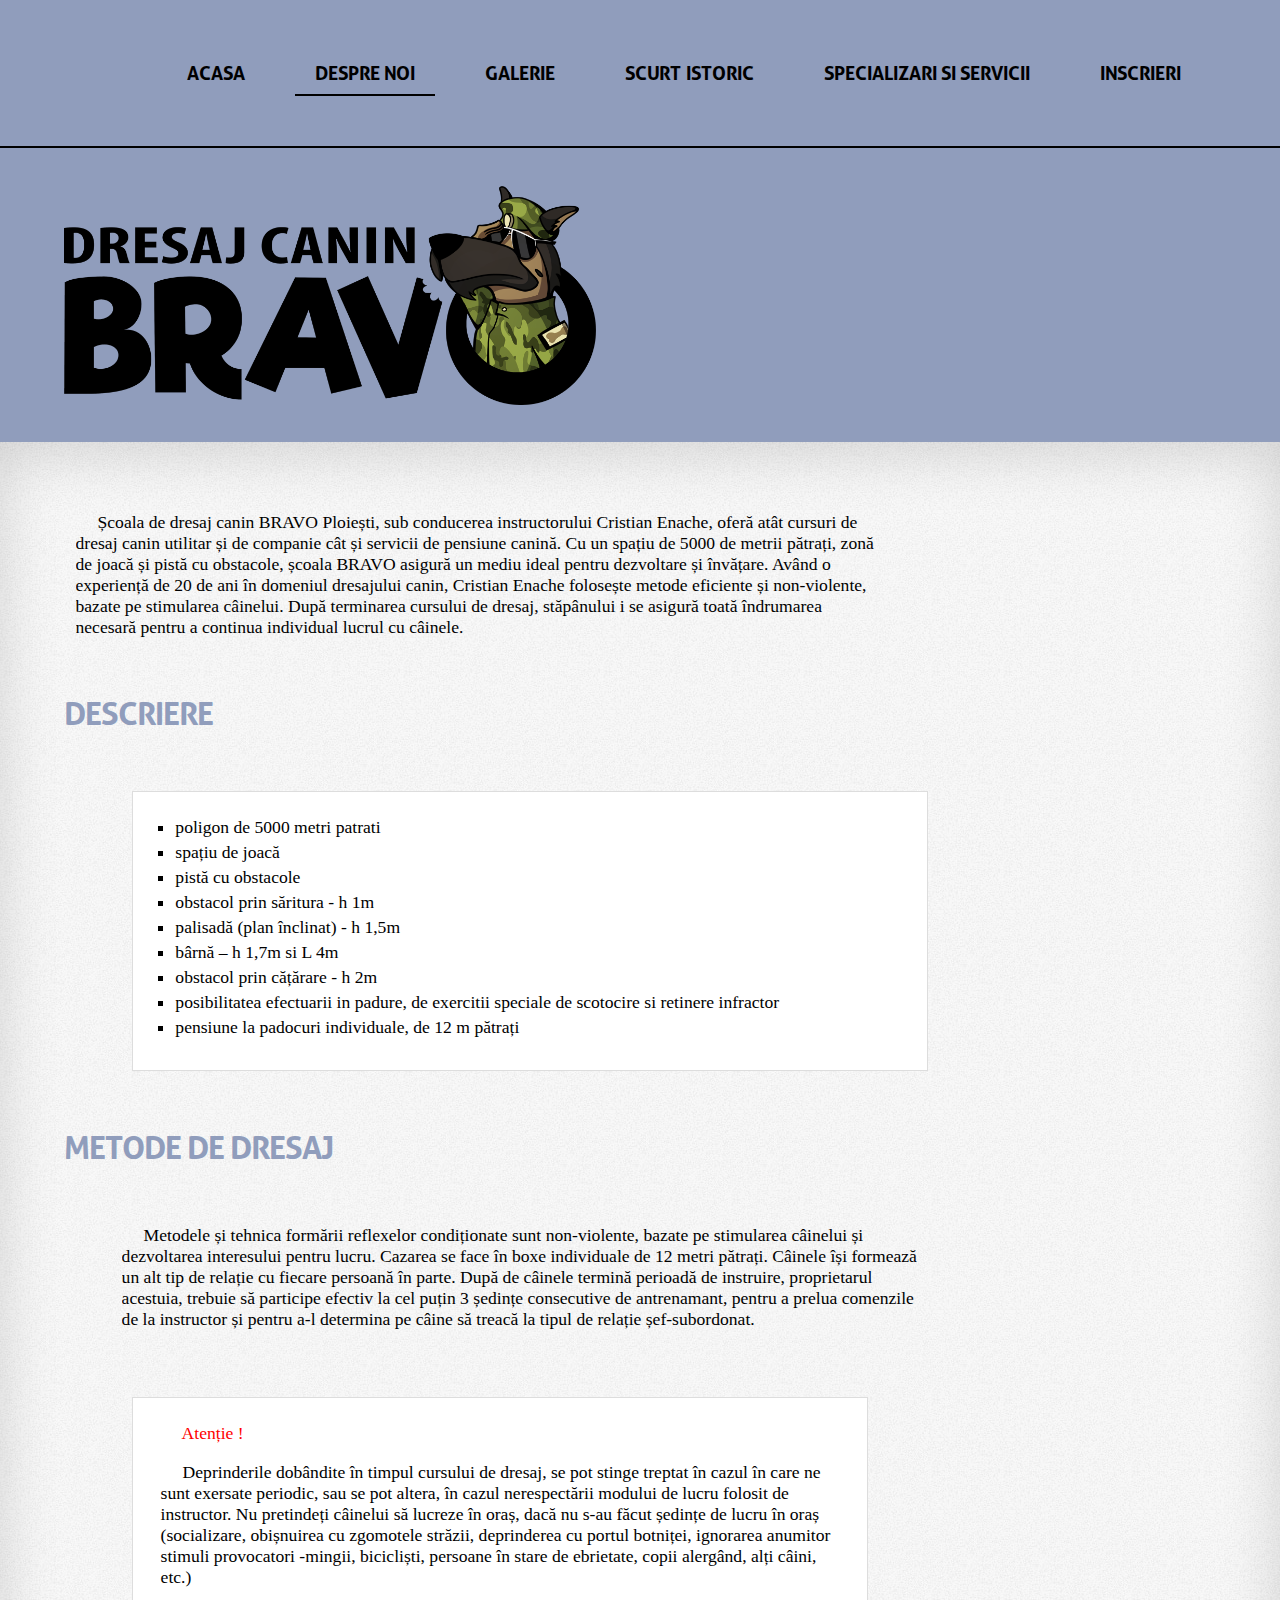
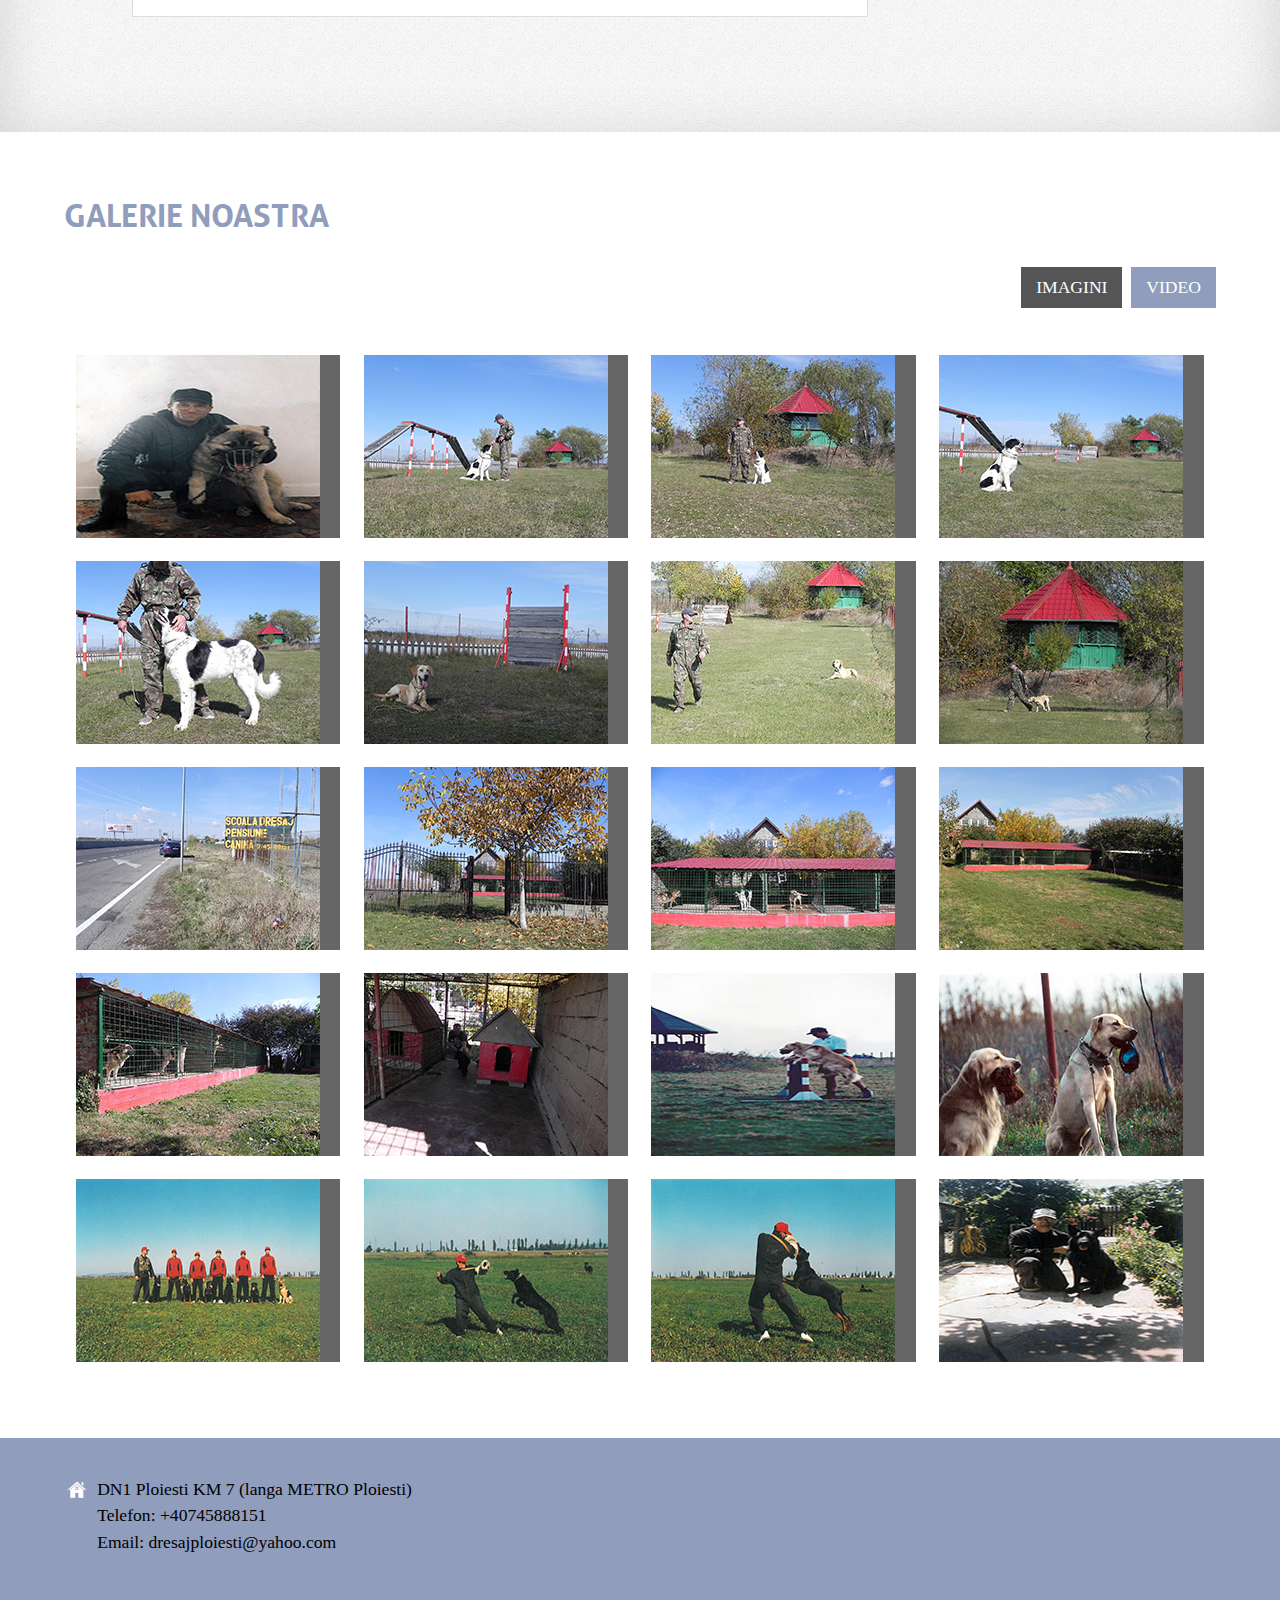
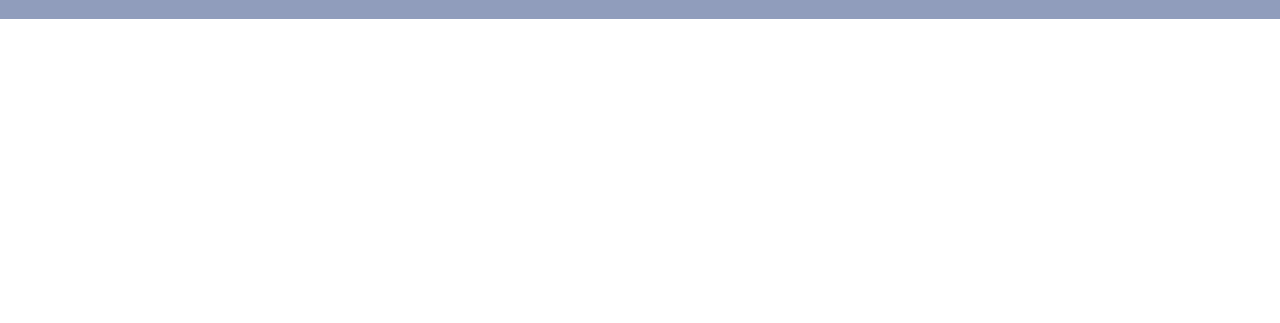
==== commit c6f5abb0: "changes" ====
--- a/about.html
+++ b/about.html
@@ -41,11 +41,10 @@
 			   		<ul>
 						<li><a href="index.html">Acasa</a></li>
 						<li class="active"><a href="about.html">Despre noi</a></li>
-						<li><a href="metode-dresaj.html">Metode de dresaj</a></li>
-						<li><a href="services.html">Servicii</a></li>
+						<li><a href="gallery.html">Galerie</a></li>
+						<li><a href="scurt-istoric.html">Scurt istoric</a></li>
+						<li><a href="services.html">Specializari si servicii</a></li>
 						<li><a href="inscrieri.html">Inscrieri</a></li>
-						<li><a href="gallery.html">Galerie</a></li>
-						<li><a href="contact.html">Contact</a></li>
 					</ul>
 					<div class="clear"></div>
 	   		  	</div>
@@ -68,7 +67,7 @@
 	  <div class="wrap">
 		 <div class="content-top">
 			<div class="about-top">
-				<div class="extra-wrap" style="width:70%;margin-bottom:5%;margin-left:5%;">
+				<div class="extra-wrap" style="width:70%;margin-bottom:5%;margin-left:1%;">
 	     			<div class="inside">
 	     				<span class="text1">&nbsp;&nbsp;&nbsp;&nbsp;
 							Școala de dresaj canin BRAVO Ploiești, sub conducerea instructorului Cristian Enache, oferă atât cursuri de dresaj canin utilitar și de companie cât și servicii de pensiune canină. Cu un spațiu de 5000 de metrii pătrați, zonă de joacă și pistă cu obstacole, școala BRAVO asigură un mediu ideal pentru dezvoltare și învățare.
@@ -76,84 +75,11 @@
 						</span>
 					</div>
 				</div>
-				<span class="span_1_of_2">
-				   <h4>Scurt istoric</h4>
-				         <ul class="grid_no">
-						  	<li class="grid_1">
-							  	<div class="box-4 clearfix" style="width:70%;margin-left:5%;">
-		                            <div class="extra-wrap">
-		                                <div class="inside">
-		                                     <span class="text1">
-		                                     	În anul 1995 s-a înființat "Clubul Câinilor Utilitari" care funcționa în colaborare cu Asociația Chinologică Ploiești, având ca instructor de dresaj pe domnul Cristian Enache. Clubul era reprezentat de către o echipă de dresaj formată din șase membri ce aveau un scop comun, de a promova imaginea câinelui de lucru și a-i scoate în evidență aptitudinile native, utile omului. Pentru aceasta se organizau demonstrații de dresaj în echipă în deschiderea expozițiilor de frumusețe organizate de Asociația Chinologică.
-												</span>
-		                                    <span class="arrow"></span>
-		                                </div>
-		                            </div>
-		                         </div>
-							     <div class="clear"></div> 
-      						 </li>
-      						 <li class="grid_1">
-							  	<div class="box-4 clearfix" style="width:70%;margin-left:5%;">
-		                            <div class="extra-wrap">
-		                                <div class="inside">
-		                                     <span class="text1">
-      												În anul 1996, datorită pasiunii și a performanțelor obținute în dresaj, echipa a fost invitată Antena 1.
-												</span>
-		                                    <span class="arrow"></span>
-		                                </div>
-		                            </div>
-		                         </div>
-							     <div class="clear"></div> 
-      						 </li>
-      						 <li class="grid_1">
-							  	<div class="box-4 clearfix" style="width:70%;margin-left:5%;">
-		                            <div class="extra-wrap">
-		                                <div class="inside">
-		                                     <span class="text1">
-		                                     	În anul 1997 echipa a fost din nou televizată, de data aceasta cu probe de dresaj mai spectaculoase:
-		                                     		<ul style="list-style-type: square;margin-left:5%;">
-														<li>sărituri peste obstacole foarte înalte </li>
-														<li>lansări după un infractor înarmat</li>
-														<li>lansări după mai mulți infractori</li>
-														<li>paza unor obiecte</li>
-														<li>supravegherea infractorului</li>
-														<li>descoperirea unei persoane ascunse în teren acoperit, prin preluarea urmei de miros</li>
-													</ul>
-												</span>
-		                                    <span class="arrow"></span>
-		                                </div>
-		                            </div>
-		                         </div>
-							     <div class="clear"></div> 
-      						 </li>
-      						 <li class="grid_1">
-							  	<div class="box-4 clearfix" style="width:70%;margin-left:5%;">
-		                            <div class="extra-wrap">
-		                                <div class="inside">
-		                                     <span class="text1">În anul 1999 instructorul Cristian Enache este invitat să facă instrucția câinilor din poliția de frontieră Kuweit.</span>
-		                                    <span class="arrow"></span>
-		                                </div>
-		                            </div>
-		                         </div>
-							     <div class="clear"></div> 
-      						 </li>
-      						 <li class="grid_1">
-      						 	<div class="box-4 clearfix" style="width:70%;margin-left:5%;">
-		                            <div class="extra-wrap">
-		                                <div class="inside">
-		                                     <span class="text1">În 2001 se infiinteaza școala particulară de dresaj canin BRAVO sub conducerea domnului Cristian Enache.</span>
-		                                    <span class="arrow"></span>
-		                                </div>
-		                            </div>
-		                         </div>
-							     <div class="clear"></div> 
-      						 </li>
-     					 </ul>
-				     </span>
-     				<span class="span_1_of_2">
+
+				 <span class="span_1_of_2">
 				     <h4>Descriere</h4>
 				     	<div class="about-desc">
-			     			<div class="box-4 clearfix" style="width:70%;margin-left:5%;">
+			     			<div class="box-4 clearfix" style="width:70%;margin-left:5%;margin-bottom:5%;">
 	  							<div class="extra-wrap">
 					     			<div class="inside">
 				     				<span class="text1">
@@ -174,6 +100,32 @@
 						</div>
 				       </div>
 				     </span>
+     				<span class="span_1_of_2">
+				     <h4>Metode de dresaj</h4>
+				     	<div class="about-desc">
+				     		<div class="extra-wrap" style="width:70%;margin-left:5%;">
+				     			<div class="inside">
+				     				<span class="text1">&nbsp;&nbsp;&nbsp;&nbsp;
+				          Metodele și tehnica formării reflexelor condiționate sunt non-violente, bazate pe stimularea câinelui și dezvoltarea interesului pentru lucru. Cazarea se face în boxe individuale de 12 metri pătrați. Câinele își formează un alt tip de relație cu fiecare persoană în parte. După de câinele termină perioadă de instruire, proprietarul acestuia, trebuie să participe efectiv la cel puțin 3 ședințe consecutive de antrenamant, pentru a prelua comenzile de la instructor și pentru a-l determina pe câine să treacă la tipul de relație șef-subordonat.  
+				          			</span>
+				          		</div>
+				          	</div>
+				          	<div class="box-4 clearfix" style="width:81%;margin-left:5%;margin-top:5%;">
+	  							<div class="extra-wrap" style="width:80%;margin-top:1%;">
+					     			<div class="inside">
+					     				<span class="text1" style="color:red;">&nbsp;&nbsp;&nbsp;&nbsp;
+	  										Atenție ! 
+	  									</span><br><br>
+					     				<span class="text1">&nbsp;&nbsp;&nbsp;&nbsp;
+	 	Deprinderile dobândite în timpul cursului de dresaj, se pot stinge treptat în cazul în care ne sunt exersate periodic, sau se pot altera, în cazul nerespectării modului de lucru folosit de instructor. Nu pretindeți câinelui să lucreze în oraș, dacă nu s-au făcut ședințe de lucru în oraș (socializare, obișnuirea cu zgomotele străzii, deprinderea cu portul botniței, ignorarea anumitor stimuli provocatori -mingii, bicicliști, persoane în stare de ebrietate, copii alergând, alți câini, etc.)
+	 									</span>
+	 								</div>
+	 							</div>
+	 						</div>
+
+				       </div>
+				     </span>
+
 				  <div class="clear"></div> 
 		    </div>
 		  </div>
@@ -183,13 +135,26 @@
 		<div class="wrap">
 			<h5><span>Galerie</span> Noastra</h5>
 		   <div class="container">
+			<ul id="filters" class="clearfix">
+				<li><span class="filter active" data-filter="app card icon logo web">Imagini</span></li>
+				<li><span class="filter" data-filter="video">Video</span></li>
+			</ul>
 			<div class="clear"></div>
 		   <div id="portfoliolist" style="     " class="">
+		   		<div class="portfolio app mix_all" data-cat="app" style="  display: inline-block; opacity: 1;">
+					<div class="portfolio-wrapper">
+						<div class="gallery">				
+							<a href="images/dresaj/full/0.jpg" class="flipLightBox-1">
+								<img src="images/dresaj/thumbs/0.jpg" alt="Image 2" style="top: 0px;">
+							</a>
+						</div>
+					</div>
+				</div>	
 				<div class="portfolio logo1 mix_all" data-cat="logo" style=" ">
 					<div class="portfolio-wrapper">	
 						<div class="gallery">				
-							<a href="images/dresaj/full/dresaj_01.jpg" class="flipLightBox-1">
-								<img src="images/dresaj/thumbs/dresaj_01.jpg" alt="Image 2" style="top: 0px;">
+							<a href="images/dresaj/full/1.jpg" class="flipLightBox-1">
+								<img src="images/dresaj/thumbs/1.jpg" alt="Image 2" style="top: 0px;">
 							</a>
 						</div>
 					</div>
@@ -197,8 +162,8 @@
 				<div class="portfolio app mix_all" data-cat="app" style="  display: inline-block; opacity: 1;">
 					<div class="portfolio-wrapper">
 						<div class="gallery">				
-							<a href="images/dresaj/full/dresaj_02.jpg" class="flipLightBox-1">
-								<img src="images/dresaj/thumbs/dresaj_02.jpg" alt="Image 2" style="top: 0px;">
+							<a href="images/dresaj/full/2.jpg" class="flipLightBox-1">
+								<img src="images/dresaj/thumbs/2.jpg" alt="Image 2" style="top: 0px;">
 							</a>
 						</div>
 					</div>
@@ -206,8 +171,8 @@
 				<div class="portfolio web mix_all" data-cat="web" style="  display: inline-block; opacity: 1;">
 					<div class="portfolio-wrapper">	
 						<div class="gallery">				
-							<a href="images/dresaj/full/dresaj_03.jpg" class="flipLightBox-1">
-								<img src="images/dresaj/thumbs/dresaj_03.jpg" alt="Image 2" style="top: 0px;">
+							<a href="images/dresaj/full/3.jpg" class="flipLightBox-1">
+								<img src="images/dresaj/thumbs/3.jpg" alt="Image 2" style="top: 0px;">
 							</a>
 						</div>
 					</div>
@@ -215,8 +180,8 @@
 				<div class="portfolio card mix_all" data-cat="card" style="  display: inline-block; opacity: 1;">
 					<div class="portfolio-wrapper">	
 						<div class="gallery">				
-							<a href="images/dresaj/full/dresaj_04.jpg" class="flipLightBox-1">
-								<img src="images/dresaj/thumbs/dresaj_04.jpg" alt="Image 2" style="top: 0px;">
+							<a href="images/dresaj/full/4.jpg" class="flipLightBox-1">
+								<img src="images/dresaj/thumbs/4.jpg" alt="Image 2" style="top: 0px;">
 							</a>
 						</div>
 					</div>
@@ -224,8 +189,8 @@
 				<div class="portfolio app mix_all" data-cat="app" style="  display: inline-block; opacity: 1;">
 					<div class="portfolio-wrapper">	
 						<div class="gallery">				
-							<a href="images/dresaj/full/dresaj_05.jpg" class="flipLightBox-1">
-								<img src="images/dresaj/thumbs/dresaj_05.jpg" alt="Image 2" style="top: 0px;">
+							<a href="images/dresaj/full/5.jpg" class="flipLightBox-1">
+								<img src="images/dresaj/thumbs/5.jpg" alt="Image 2" style="top: 0px;">
 							</a>
 						</div>
 					</div>
@@ -233,17 +198,17 @@
 				<div class="portfolio card mix_all" data-cat="card" style="  display: inline-block; opacity: 1;">
 					<div class="portfolio-wrapper">	
 						<div class="gallery">				
-							<a href="images/dresaj/full/dresaj_06.jpg" class="flipLightBox-1">
-								<img src="images/dresaj/thumbs/dresaj_06.jpg" alt="Image 2" style="top: 0px;">
-							</a>
-						</div>
-					</div>
-				</div>	
-				<div class="portfolio card mix_all" data-cat="card" style="  display: inline-block; opacity: 1;">
-					<div class="portfolio-wrapper">
-						<div class="gallery">				
-							<a href="images/dresaj/full/dresaj_07.jpg" class="flipLightBox-1">
-								<img src="images/dresaj/thumbs/dresaj_07.jpg" alt="Image 2" style="top: 0px;">
+							<a href="images/dresaj/full/6.jpg" class="flipLightBox-1">
+								<img src="images/dresaj/thumbs/6.jpg" alt="Image 2" style="top: 0px;">
+							</a>
+						</div>
+					</div>
+				</div>	
+				<div class="portfolio card mix_all" data-cat="card" style="  display: inline-block; opacity: 1;">
+					<div class="portfolio-wrapper">
+						<div class="gallery">				
+							<a href="images/dresaj/full/7.jpg" class="flipLightBox-1">
+								<img src="images/dresaj/thumbs/7.jpg" alt="Image 2" style="top: 0px;">
 							</a>
 						</div>
 					</div>
@@ -251,88 +216,88 @@
 				<div class="portfolio logo1 mix_all" data-cat="logo" style=" ">
 					<div class="portfolio-wrapper">	
 						<div class="gallery">				
-							<a href="images/dresaj/full/dresaj_08.jpg" class="flipLightBox-1">
-								<img src="images/dresaj/thumbs/dresaj_08.jpg" alt="Image 2" style="top: 0px;">
-							</a>
-						</div>
-					</div>
-				</div>	
-
-				<div class="portfolio card mix_all" data-cat="card" style="  display: inline-block; opacity: 1;">
-					<div class="portfolio-wrapper">
-						<div class="gallery">				
-							<a href="images/dresaj/full/dresaj_09.jpg" class="flipLightBox-1">
-								<img src="images/dresaj/thumbs/dresaj_09.jpg" alt="Image 2" style="top: 0px;">
-							</a>
-						</div>
-					</div>
-				</div>	
-
-				<div class="portfolio card mix_all" data-cat="card" style="  display: inline-block; opacity: 1;">
-					<div class="portfolio-wrapper">
-						<div class="gallery">				
-							<a href="images/dresaj/full/dresaj_10.jpg" class="flipLightBox-1">
-								<img src="images/dresaj/thumbs/dresaj_10.jpg" alt="Image 2" style="top: 0px;">
-							</a>
-						</div>
-					</div>
-				</div>	
-
-				<div class="portfolio card mix_all" data-cat="card" style="  display: inline-block; opacity: 1;">
-					<div class="portfolio-wrapper">
-						<div class="gallery">				
-							<a href="images/dresaj/full/dresaj_11.jpg" class="flipLightBox-1">
-								<img src="images/dresaj/thumbs/dresaj_11.jpg" alt="Image 2" style="top: 0px;">
-							</a>
-						</div>
-					</div>
-				</div>	
-
-				<div class="portfolio card mix_all" data-cat="card" style="  display: inline-block; opacity: 1;">
-					<div class="portfolio-wrapper">
-						<div class="gallery">				
-							<a href="images/dresaj/full/dresaj_12.jpg" class="flipLightBox-1">
-								<img src="images/dresaj/thumbs/dresaj_12.jpg" alt="Image 2" style="top: 0px;">
-							</a>
-						</div>
-					</div>
-				</div>	
-
-				<div class="portfolio card mix_all" data-cat="card" style="  display: inline-block; opacity: 1;">
-					<div class="portfolio-wrapper">
-						<div class="gallery">				
-							<a href="images/dresaj/full/dresaj_13.jpg" class="flipLightBox-1">
-								<img src="images/dresaj/thumbs/dresaj_13.jpg" alt="Image 2" style="top: 0px;">
-							</a>
-						</div>
-					</div>
-				</div>	
-
-				<div class="portfolio card mix_all" data-cat="card" style="  display: inline-block; opacity: 1;">
-					<div class="portfolio-wrapper">
-						<div class="gallery">				
-							<a href="images/dresaj/full/dresaj_14.jpg" class="flipLightBox-1">
-								<img src="images/dresaj/thumbs/dresaj_14.jpg" alt="Image 2" style="top: 0px;">
-							</a>
-						</div>
-					</div>
-				</div>	
-
-				<div class="portfolio card mix_all" data-cat="card" style="  display: inline-block; opacity: 1;">
-					<div class="portfolio-wrapper">
-						<div class="gallery">				
-							<a href="images/dresaj/full/dresaj_15.jpg" class="flipLightBox-1">
-								<img src="images/dresaj/thumbs/dresaj_15.jpg" alt="Image 2" style="top: 0px;">
-							</a>
-						</div>
-					</div>
-				</div>	
-
-				<div class="portfolio card mix_all" data-cat="card" style="  display: inline-block; opacity: 1;">
-					<div class="portfolio-wrapper">
-						<div class="gallery">				
-							<a href="images/dresaj/full/dresaj_17.jpg" class="flipLightBox-1">
-								<img src="images/dresaj/thumbs/dresaj_17.jpg" alt="Image 2" style="top: 0px;">
+							<a href="images/dresaj/full/8.jpg" class="flipLightBox-1">
+								<img src="images/dresaj/thumbs/8.jpg" alt="Image 2" style="top: 0px;">
+							</a>
+						</div>
+					</div>
+				</div>	
+
+				<div class="portfolio card mix_all" data-cat="card" style="  display: inline-block; opacity: 1;">
+					<div class="portfolio-wrapper">
+						<div class="gallery">				
+							<a href="images/dresaj/full/9.jpg" class="flipLightBox-1">
+								<img src="images/dresaj/thumbs/9.jpg" alt="Image 2" style="top: 0px;">
+							</a>
+						</div>
+					</div>
+				</div>	
+
+				<div class="portfolio card mix_all" data-cat="card" style="  display: inline-block; opacity: 1;">
+					<div class="portfolio-wrapper">
+						<div class="gallery">				
+							<a href="images/dresaj/full/10.jpg" class="flipLightBox-1">
+								<img src="images/dresaj/thumbs/10.jpg" alt="Image 2" style="top: 0px;">
+							</a>
+						</div>
+					</div>
+				</div>	
+
+				<div class="portfolio card mix_all" data-cat="card" style="  display: inline-block; opacity: 1;">
+					<div class="portfolio-wrapper">
+						<div class="gallery">				
+							<a href="images/dresaj/full/11.jpg" class="flipLightBox-1">
+								<img src="images/dresaj/thumbs/11.jpg" alt="Image 2" style="top: 0px;">
+							</a>
+						</div>
+					</div>
+				</div>	
+
+				<div class="portfolio card mix_all" data-cat="card" style="  display: inline-block; opacity: 1;">
+					<div class="portfolio-wrapper">
+						<div class="gallery">				
+							<a href="images/dresaj/full/12.jpg" class="flipLightBox-1">
+								<img src="images/dresaj/thumbs/12.jpg" alt="Image 2" style="top: 0px;">
+							</a>
+						</div>
+					</div>
+				</div>	
+
+				<div class="portfolio card mix_all" data-cat="card" style="  display: inline-block; opacity: 1;">
+					<div class="portfolio-wrapper">
+						<div class="gallery">				
+							<a href="images/dresaj/full/13.jpg" class="flipLightBox-1">
+								<img src="images/dresaj/thumbs/13.jpg" alt="Image 2" style="top: 0px;">
+							</a>
+						</div>
+					</div>
+				</div>	
+
+				<div class="portfolio card mix_all" data-cat="card" style="  display: inline-block; opacity: 1;">
+					<div class="portfolio-wrapper">
+						<div class="gallery">				
+							<a href="images/dresaj/full/14.jpg" class="flipLightBox-1">
+								<img src="images/dresaj/thumbs/14.jpg" alt="Image 2" style="top: 0px;">
+							</a>
+						</div>
+					</div>
+				</div>	
+
+				<div class="portfolio card mix_all" data-cat="card" style="  display: inline-block; opacity: 1;">
+					<div class="portfolio-wrapper">
+						<div class="gallery">				
+							<a href="images/dresaj/full/15.jpg" class="flipLightBox-1">
+								<img src="images/dresaj/thumbs/15.jpg" alt="Image 2" style="top: 0px;">
+							</a>
+						</div>
+					</div>
+				</div>	
+
+				<div class="portfolio card mix_all" data-cat="card" style="  display: inline-block; opacity: 1;">
+					<div class="portfolio-wrapper">
+						<div class="gallery">				
+							<a href="images/dresaj/full/17.jpg" class="flipLightBox-1">
+								<img src="images/dresaj/thumbs/17.jpg" alt="Image 2" style="top: 0px;">
 							</a>
 						</div>
 					</div>
@@ -341,62 +306,32 @@
 				<div class="portfolio card mix_all" data-cat="card" style="  display: inline-block; opacity: 1;">
 					<div class="portfolio-wrapper">
 						<div class="gallery">				
-							<a href="images/dresaj/full/dresaj_18.jpg" class="flipLightBox-1">
-								<img src="images/dresaj/thumbs/dresaj_18.jpg" alt="Image 2" style="top: 0px;">
-							</a>
-						</div>
-					</div>
-				</div>	
-
-				<div class="portfolio card mix_all" data-cat="card" style="  display: inline-block; opacity: 1;">
-					<div class="portfolio-wrapper">
-						<div class="gallery">				
-							<a href="images/dresaj/full/dresaj_19.jpg" class="flipLightBox-1">
-								<img src="images/dresaj/thumbs/dresaj_19.jpg" alt="Image 2" style="top: 0px;">
-							</a>
-						</div>
-					</div>
-				</div>	
-
-				<div class="portfolio card mix_all" data-cat="card" style="  display: inline-block; opacity: 1;">
-					<div class="portfolio-wrapper">
-						<div class="gallery">				
-							<a href="images/dresaj/full/dresaj_20.jpg" class="flipLightBox-1">
-								<img src="images/dresaj/thumbs/dresaj_20.jpg" alt="Image 2" style="top: 0px;">
-							</a>
-						</div>
-					</div>
-				</div>	
-
-				<div class="portfolio card mix_all" data-cat="card" style="  display: inline-block; opacity: 1;">
-					<div class="portfolio-wrapper">
-						<div class="gallery">				
-							<a href="images/dresaj/full/dresaj_21.jpg" class="flipLightBox-1">
-								<img src="images/dresaj/thumbs/dresaj_21.jpg" alt="Image 2" style="top: 0px;">
-							</a>
-						</div>
-					</div>
-				</div>	
-
-				<div class="portfolio card mix_all" data-cat="card" style="  display: inline-block; opacity: 1;">
-					<div class="portfolio-wrapper">
-						<div class="gallery">				
-							<a href="images/dresaj/full/dresaj_22.jpg" class="flipLightBox-1">
-								<img src="images/dresaj/thumbs/dresaj_22.jpg" alt="Image 2" style="top: 0px;">
-							</a>
-						</div>
-					</div>
-				</div>	
-
-				<div class="portfolio card mix_all" data-cat="card" style="  display: inline-block; opacity: 1;">
-					<div class="portfolio-wrapper">
-						<div class="gallery">				
-							<a href="images/dresaj/full/dresaj_23.jpg" class="flipLightBox-1">
-								<img src="images/dresaj/thumbs/dresaj_23.jpg" alt="Image 2" style="top: 0px;">
-							</a>
-						</div>
-					</div>
-				</div>	
+							<a href="images/dresaj/full/18.jpg" class="flipLightBox-1">
+								<img src="images/dresaj/thumbs/18.jpg" alt="Image 2" style="top: 0px;">
+							</a>
+						</div>
+					</div>
+				</div>	
+
+				<div class="portfolio card mix_all" data-cat="card" style="  display: inline-block; opacity: 1;">
+					<div class="portfolio-wrapper">
+						<div class="gallery">				
+							<a href="images/dresaj/full/19.jpg" class="flipLightBox-1">
+								<img src="images/dresaj/thumbs/19.jpg" alt="Image 2" style="top: 0px;">
+							</a>
+						</div>
+					</div>
+				</div>	
+
+				<div class="portfolio card mix_all" data-cat="card" style="  display: inline-block; opacity: 1;">
+					<div class="portfolio-wrapper">
+						<div class="gallery">				
+							<a href="images/dresaj/full/21.jpg" class="flipLightBox-1">
+								<img src="images/dresaj/thumbs/21.jpg" alt="Image 2" style="top: 0px;">
+							</a>
+						</div>
+					</div>
+				</div>
 
 		</div>
 	<script type="text/javascript" src="js/jquery.mixitup.min.js"></script>
--- a/css/style.css
+++ b/css/style.css
@@ -54,24 +54,24 @@
 	padding:2% 0;
 }
 .header-top{
-	border-bottom: 1px solid #FFF;
+	border-bottom: 1px solid #000;
 	padding-bottom: 1%;
 }
 .header-bottom{
-	border-top: 1px solid #FFF;
+	border-top: 1px solid #000;
 	padding-top: 2%;
 }
 .logo, .f-logo{
 	float:left;
 }
 .logo h1 a{
-	color:#fff;
+	color:#000;
 	text-transform:uppercase;
 	font-size:5em;
 	font-family: 'Aller_Bd';
 }
 .f-logo h1 a{
-	color:#fff;
+	color:#000;
 	text-transform:uppercase;
 	font-size:5em;
 	font-family: 'Aller_Bd';
@@ -95,7 +95,7 @@
   	 height: 35px;
 	line-height: 28px;
 	text-transform: uppercase;
-	color: #fff;
+	color: #000;
 	font-size:1.2em;
 	font-weight:900;
 	text-align:center;
@@ -107,8 +107,8 @@
 	transition: .2s all linear;
 }
 .menu li.active a, .menu li a:hover {
-	color:#fff;
-	border-bottom:2px solid #fff;
+	color:#000;
+	border-bottom:2px solid #000;
 	height: 0px;
 }
 .tp1 {
@@ -211,8 +211,8 @@
 /*--content--*/
 /*  GRID OF TWO   ============================================================================= */
 .btn-1 {
-	border: 3px solid #FFF;
-	color: #FFF;
+	border: 3px solid #000;
+	color: #000;
 }
 .btn1 {
 	border: none;
@@ -233,12 +233,12 @@
 	font-family: 'Aller_Bd';
 }
 .btn-1 {
-	border: 3px solid #FFF;
-	color: #FFF;
+	border: 3px solid #000;
+	color: #000;
 }
 .btn-1a:hover, .btn-1a:active {
 	color:#909dbc;
-	background: #FFF;
+	background: #000;
 }
 .col_1_of_header{
 	display: block;
@@ -250,7 +250,7 @@
 	width: 46.2%;
 }
 .span_1_of_header  h3{
-	color: #FFF;
+	color: #000;
 	margin-bottom: 0.5em;
 	font-size:2em;
 	line-height: 1.2;
@@ -263,7 +263,7 @@
 .span_1_of_header  p{
 	font-size:1.1em;
 	padding: 0.5em 0;
-	color:#FFF;
+	color:#000;
 	line-height: 1.5em;
 	font-family: 'Open Sans';
 }
@@ -303,8 +303,8 @@
 	}
 }
 .span_1_of_header img{
-	background:#fff;
-	border:10px solid #fff;
+	background:#000;
+	border:10px solid #000;
 	display: block;
 }
 .top-box{
@@ -629,7 +629,7 @@
 	padding: 52px 0;
 	overflow: hidden;
 	font-size:1.1em;
-	color: #888;
+	color: #000;
 	line-height: 1.5em;
 	font-family: 'Open Sans';
 }
@@ -730,7 +730,7 @@
 	overflow: hidden;
 }
 .extra-wrap p {
-	color:white;
+	color:black;
 	line-height: 1.5em;
 	font-family: 'Open Sans';
 	font-size: 1.1em;
@@ -766,7 +766,7 @@
 	background: url(../images/top-move.png) no-repeat right top;
 }
 .footer-bot p a{
-	color:#fff;
+	color:#000;
 }
 .footer-bot p a:hover{
 	color:#FCF8CA;
@@ -835,7 +835,7 @@
 	padding-top:6%;
 }
 span.text1{
-	color:#888;
+	color:#000;
 	font-family: 'Open Sans';
 	font-size: 1.1em;
 }
@@ -851,7 +851,7 @@
 	line-height: 1.7em;
 }
 span.desc1{
-	color: #888;
+	color: #000;
 	font-family: 'Open Sans';
 	font-size: 1.1em;
 	line-height:1.5em;
@@ -862,7 +862,7 @@
 	-moz-transition: all 0.35s ease;
 	-o-transition: all 0.35s ease;
 	transition: all 0.35s ease;
-	color:#888;
+	color:#000;
 }
 .btn {
 	box-shadow: none;
@@ -896,7 +896,7 @@
 	margin-left: 3px;
 }
 .a-hov{
-	color: #888;
+	color: #000;
 	font-family: 'Open Sans';
 	font-size: 1em;
 	line-height: 1.5em;
@@ -1053,7 +1053,7 @@
 	font-family: 'Open Sans';
 	margin: 1.5em 0;
 	font-size: 1.1em;
-	color: #888;
+	color: #000;
 }
 .contact-form textarea {
 	display: block;
@@ -1064,7 +1064,7 @@
 	margin: 1em 0;
 	border: none;
 	outline: none;
-	color: #888;
+	color: #000;
 	font-size: 1.1em;
 }
 .contact-form input[type="submit"] {
@@ -1072,7 +1072,7 @@
 	padding: 10px;
 	display: inline-block;
 	font-family: 'Aller_Bd';
-	color: #FFF;
+	color: #000;
 	text-transform: uppercase;
 	font-size: 1.2em;
 	transition: 0.5s ease;
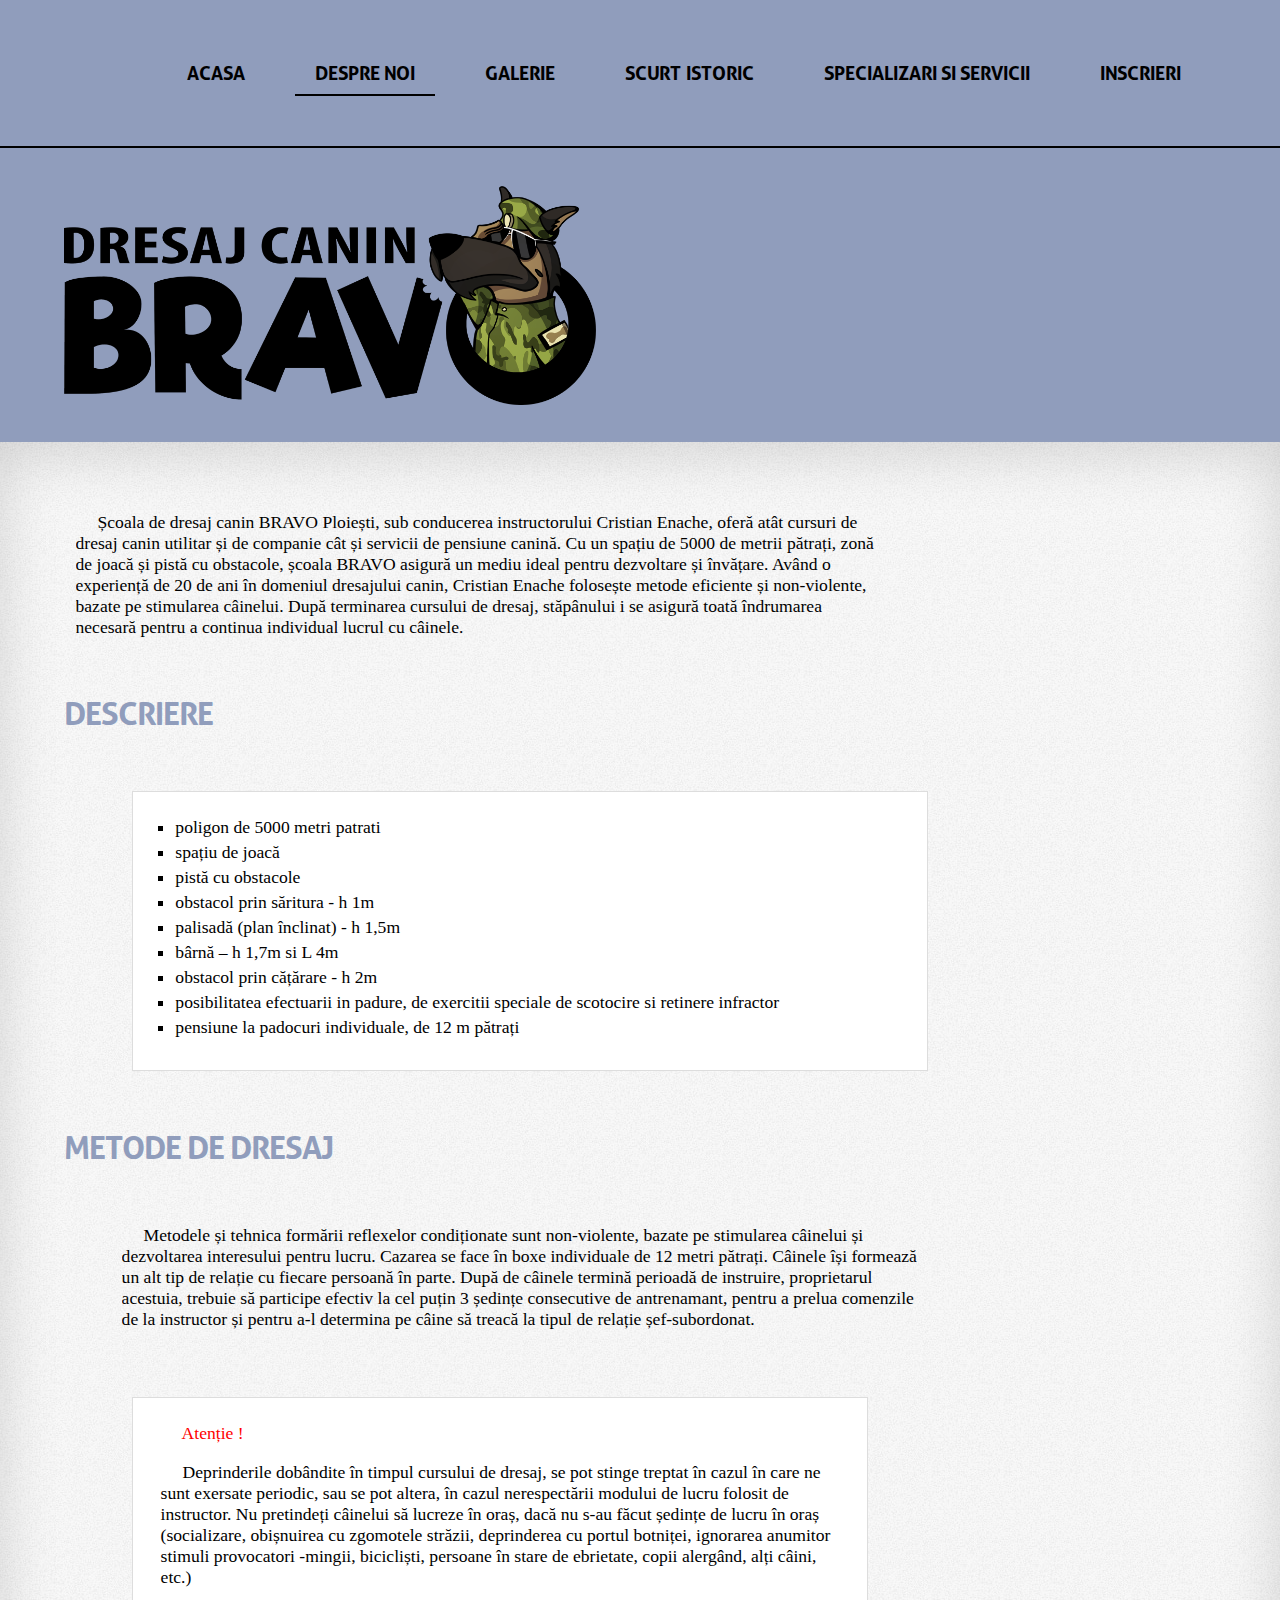
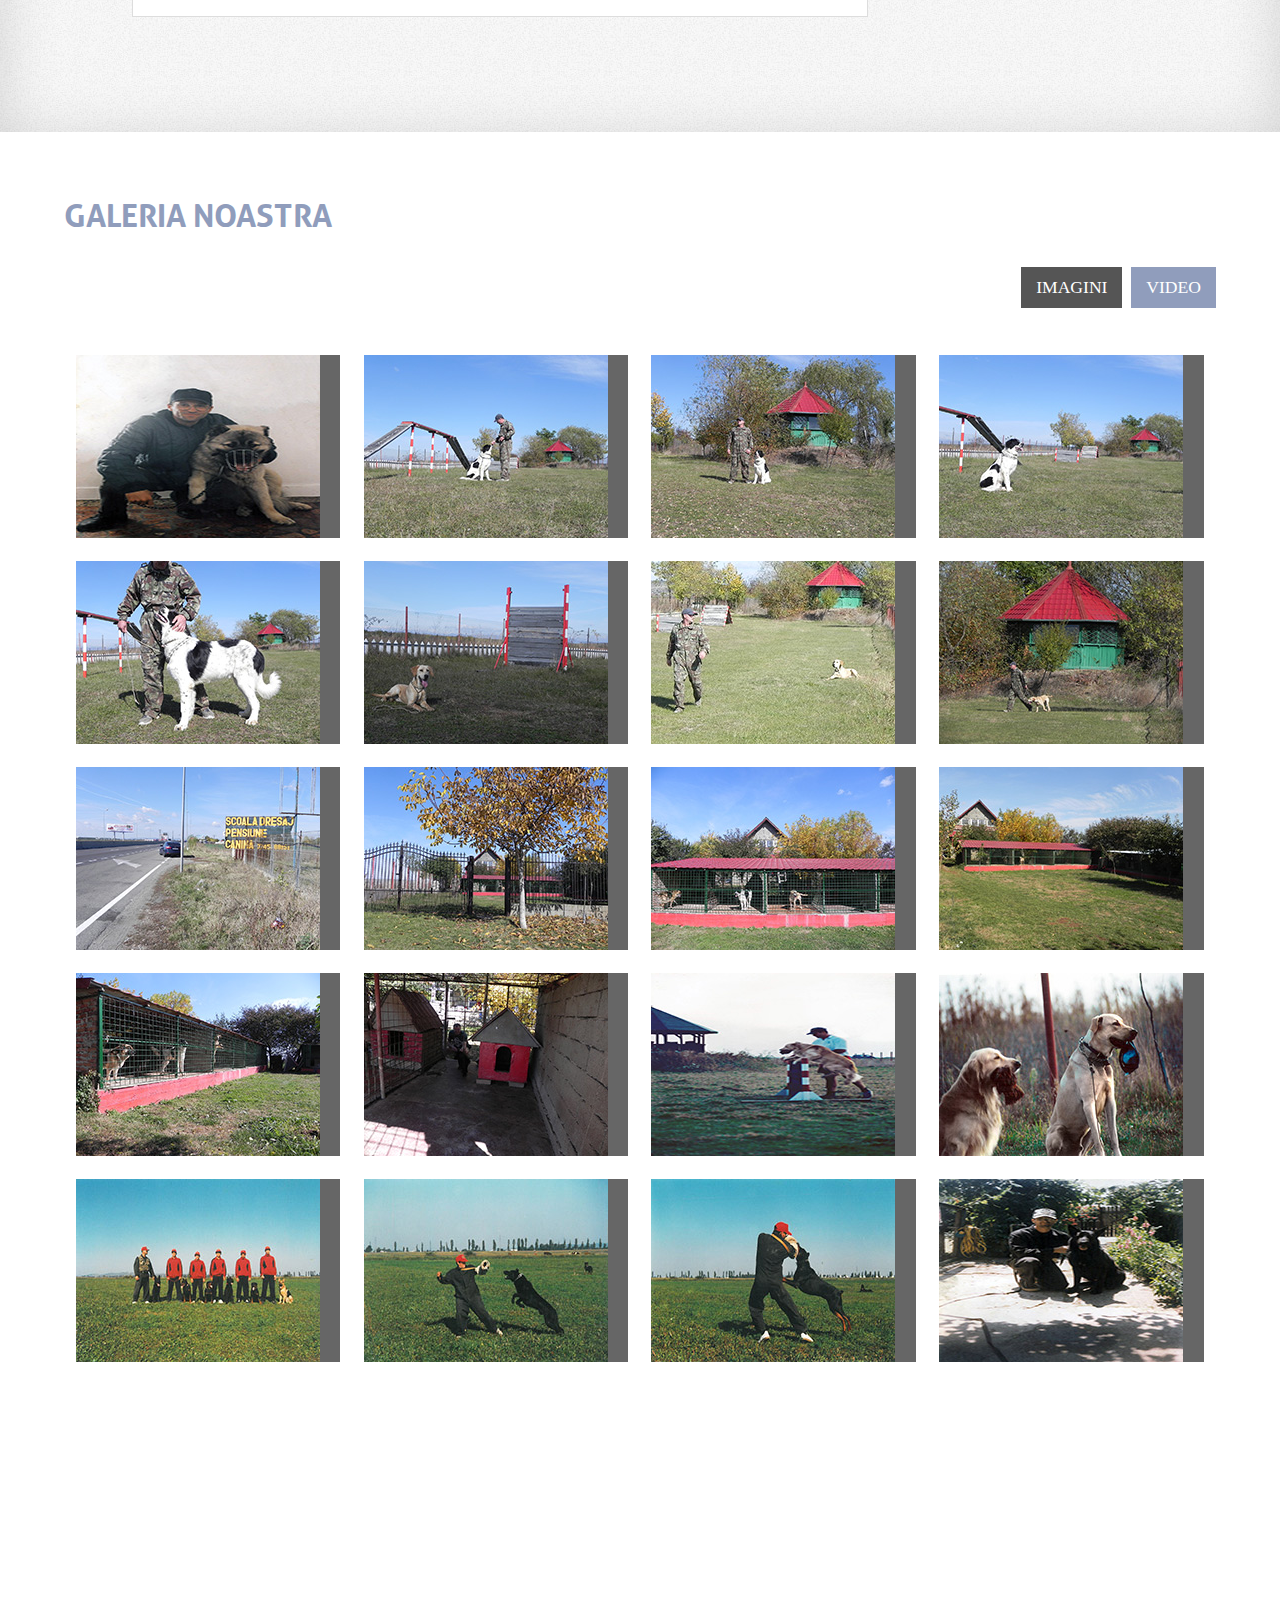
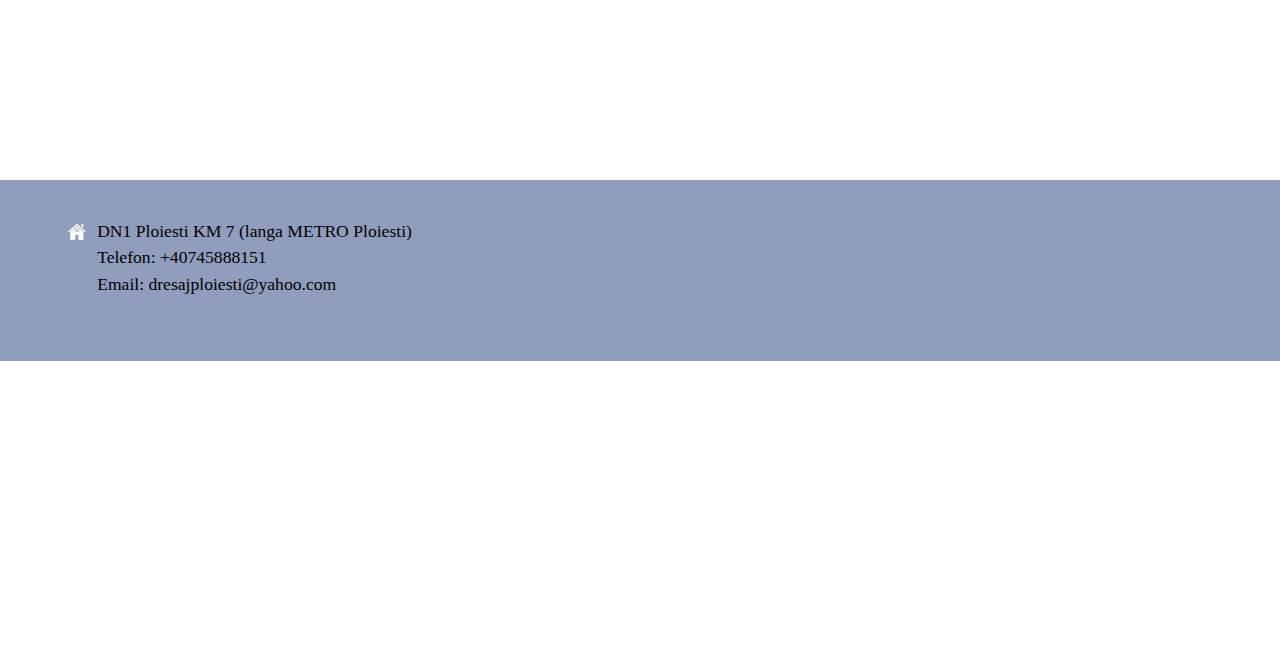
==== commit c04c7eea: "stuff" ====
--- a/about.html
+++ b/about.html
@@ -133,16 +133,16 @@
 	</div>
 	<div class="content-middle">
 		<div class="wrap">
-			<h5><span>Galerie</span> Noastra</h5>
+			<h5><span>Galeria</span> Noastra</h5>
 		   <div class="container">
 			<ul id="filters" class="clearfix">
-				<li><span class="filter active" data-filter="app card icon logo web">Imagini</span></li>
-				<li><span class="filter" data-filter="video">Video</span></li>
+				<li ><span id="filter-image" class="filter active" data-filter="imgini">Imagini</span></li>
+				<li ><span id="filter-video" class="filter" data-filter="video">Video</span></li>
 			</ul>
 			<div class="clear"></div>
-		   <div id="portfoliolist" style="     " class="">
-		   		<div class="portfolio app mix_all" data-cat="app" style="  display: inline-block; opacity: 1;">
-					<div class="portfolio-wrapper">
+		    <div id="portfoliolist" style="     " class="">
+				<div class="portfolio imgini mix_all" data-cat="imgini" style="  display: none; opacity: 1;">
+					<div class="portfolio-wrapper">	
 						<div class="gallery">				
 							<a href="images/dresaj/full/0.jpg" class="flipLightBox-1">
 								<img src="images/dresaj/thumbs/0.jpg" alt="Image 2" style="top: 0px;">
@@ -150,7 +150,7 @@
 						</div>
 					</div>
 				</div>	
-				<div class="portfolio logo1 mix_all" data-cat="logo" style=" ">
+				<div class="portfolio imgini mix_all" data-cat="imgini" style="  display: none; opacity: 1;">
 					<div class="portfolio-wrapper">	
 						<div class="gallery">				
 							<a href="images/dresaj/full/1.jpg" class="flipLightBox-1">
@@ -159,7 +159,7 @@
 						</div>
 					</div>
 				</div>				
-				<div class="portfolio app mix_all" data-cat="app" style="  display: inline-block; opacity: 1;">
+				<div class="portfolio imgini mix_all" data-cat="imgini" style="  display: none; opacity: 1;">
 					<div class="portfolio-wrapper">
 						<div class="gallery">				
 							<a href="images/dresaj/full/2.jpg" class="flipLightBox-1">
@@ -168,7 +168,7 @@
 						</div>
 					</div>
 				</div>		
-				<div class="portfolio web mix_all" data-cat="web" style="  display: inline-block; opacity: 1;">
+				<div class="portfolio imgini mix_all" data-cat="imgini" style="  display: none; opacity: 1;">
 					<div class="portfolio-wrapper">	
 						<div class="gallery">				
 							<a href="images/dresaj/full/3.jpg" class="flipLightBox-1">
@@ -177,7 +177,7 @@
 						</div>
 					</div>
 				</div>				
-				<div class="portfolio card mix_all" data-cat="card" style="  display: inline-block; opacity: 1;">
+				<div class="portfolio imgini mix_all" data-cat="imgini" style="  display: none; opacity: 1;">
 					<div class="portfolio-wrapper">	
 						<div class="gallery">				
 							<a href="images/dresaj/full/4.jpg" class="flipLightBox-1">
@@ -186,7 +186,7 @@
 						</div>
 					</div>
 				</div>	
-				<div class="portfolio app mix_all" data-cat="app" style="  display: inline-block; opacity: 1;">
+				<div class="portfolio imgini mix_all" data-cat="imgini" style="  display: none; opacity: 1;">
 					<div class="portfolio-wrapper">	
 						<div class="gallery">				
 							<a href="images/dresaj/full/5.jpg" class="flipLightBox-1">
@@ -195,7 +195,7 @@
 						</div>
 					</div>
 				</div>			
-				<div class="portfolio card mix_all" data-cat="card" style="  display: inline-block; opacity: 1;">
+				<div class="portfolio imgini mix_all" data-cat="imgini" style="  display: none; opacity: 1;">
 					<div class="portfolio-wrapper">	
 						<div class="gallery">				
 							<a href="images/dresaj/full/6.jpg" class="flipLightBox-1">
@@ -204,7 +204,7 @@
 						</div>
 					</div>
 				</div>	
-				<div class="portfolio card mix_all" data-cat="card" style="  display: inline-block; opacity: 1;">
+				<div class="portfolio imgini mix_all" data-cat="imgini" style="  display: none; opacity: 1;">
 					<div class="portfolio-wrapper">
 						<div class="gallery">				
 							<a href="images/dresaj/full/7.jpg" class="flipLightBox-1">
@@ -213,7 +213,7 @@
 						</div>
 					</div>
 				</div>	
-				<div class="portfolio logo1 mix_all" data-cat="logo" style=" ">
+				<div class="portfolio imgini mix_all" data-cat="imgini" style=" ">
 					<div class="portfolio-wrapper">	
 						<div class="gallery">				
 							<a href="images/dresaj/full/8.jpg" class="flipLightBox-1">
@@ -223,7 +223,7 @@
 					</div>
 				</div>	
 
-				<div class="portfolio card mix_all" data-cat="card" style="  display: inline-block; opacity: 1;">
+				<div class="portfolio imgini mix_all" data-cat="imgini" style="  display: none; opacity: 1;">
 					<div class="portfolio-wrapper">
 						<div class="gallery">				
 							<a href="images/dresaj/full/9.jpg" class="flipLightBox-1">
@@ -233,7 +233,7 @@
 					</div>
 				</div>	
 
-				<div class="portfolio card mix_all" data-cat="card" style="  display: inline-block; opacity: 1;">
+				<div class="portfolio imgini mix_all" data-cat="imgini" style="  display: none; opacity: 1;">
 					<div class="portfolio-wrapper">
 						<div class="gallery">				
 							<a href="images/dresaj/full/10.jpg" class="flipLightBox-1">
@@ -243,7 +243,7 @@
 					</div>
 				</div>	
 
-				<div class="portfolio card mix_all" data-cat="card" style="  display: inline-block; opacity: 1;">
+				<div class="portfolio imgini mix_all" data-cat="imgini" style="  display: none; opacity: 1;">
 					<div class="portfolio-wrapper">
 						<div class="gallery">				
 							<a href="images/dresaj/full/11.jpg" class="flipLightBox-1">
@@ -253,7 +253,7 @@
 					</div>
 				</div>	
 
-				<div class="portfolio card mix_all" data-cat="card" style="  display: inline-block; opacity: 1;">
+				<div class="portfolio imgini mix_all" data-cat="imgini" style="  display: none; opacity: 1;">
 					<div class="portfolio-wrapper">
 						<div class="gallery">				
 							<a href="images/dresaj/full/12.jpg" class="flipLightBox-1">
@@ -263,7 +263,7 @@
 					</div>
 				</div>	
 
-				<div class="portfolio card mix_all" data-cat="card" style="  display: inline-block; opacity: 1;">
+				<div class="portfolio imgini mix_all" data-cat="imgini" style="  display: none; opacity: 1;">
 					<div class="portfolio-wrapper">
 						<div class="gallery">				
 							<a href="images/dresaj/full/13.jpg" class="flipLightBox-1">
@@ -273,7 +273,7 @@
 					</div>
 				</div>	
 
-				<div class="portfolio card mix_all" data-cat="card" style="  display: inline-block; opacity: 1;">
+				<div class="portfolio imgini mix_all" data-cat="imgini" style="  display: none; opacity: 1;">
 					<div class="portfolio-wrapper">
 						<div class="gallery">				
 							<a href="images/dresaj/full/14.jpg" class="flipLightBox-1">
@@ -283,7 +283,7 @@
 					</div>
 				</div>	
 
-				<div class="portfolio card mix_all" data-cat="card" style="  display: inline-block; opacity: 1;">
+				<div class="portfolio imgini mix_all" data-cat="imgini" style="  display: none; opacity: 1;">
 					<div class="portfolio-wrapper">
 						<div class="gallery">				
 							<a href="images/dresaj/full/15.jpg" class="flipLightBox-1">
@@ -293,7 +293,7 @@
 					</div>
 				</div>	
 
-				<div class="portfolio card mix_all" data-cat="card" style="  display: inline-block; opacity: 1;">
+				<div class="portfolio imgini mix_all" data-cat="imgini" style="  display: none; opacity: 1;">
 					<div class="portfolio-wrapper">
 						<div class="gallery">				
 							<a href="images/dresaj/full/17.jpg" class="flipLightBox-1">
@@ -303,7 +303,7 @@
 					</div>
 				</div>																																							
 
-				<div class="portfolio card mix_all" data-cat="card" style="  display: inline-block; opacity: 1;">
+				<div class="portfolio imgini mix_all" data-cat="imgini" style="  display: none; opacity: 1;">
 					<div class="portfolio-wrapper">
 						<div class="gallery">				
 							<a href="images/dresaj/full/18.jpg" class="flipLightBox-1">
@@ -313,7 +313,7 @@
 					</div>
 				</div>	
 
-				<div class="portfolio card mix_all" data-cat="card" style="  display: inline-block; opacity: 1;">
+				<div class="portfolio imgini mix_all" data-cat="imgini" style="  display: none; opacity: 1;">
 					<div class="portfolio-wrapper">
 						<div class="gallery">				
 							<a href="images/dresaj/full/19.jpg" class="flipLightBox-1">
@@ -323,7 +323,7 @@
 					</div>
 				</div>	
 
-				<div class="portfolio card mix_all" data-cat="card" style="  display: inline-block; opacity: 1;">
+				<div class="portfolio imgini mix_all" data-cat="imgini" style="  display: none; opacity: 1;">
 					<div class="portfolio-wrapper">
 						<div class="gallery">				
 							<a href="images/dresaj/full/21.jpg" class="flipLightBox-1">
@@ -333,51 +333,39 @@
 					</div>
 				</div>
 
+				<div class="portfolio video mix_all" data-cat="video" style="  display: none; opacity: 1;">
+					<iframe width="340" height="315" src="https://www.youtube.com/embed/-XbnF8X9xVI" frameborder="0" allowfullscreen></iframe>
+				</div>	
+				<div class="portfolio video mix_all" data-cat="video" style="  display: none; opacity: 1;">
+					<iframe width="340" height="315" src="https://www.youtube.com/embed/k6gSuIZUkSI" frameborder="0" allowfullscreen></iframe>
+				</div>																																							
 		</div>
 	<script type="text/javascript" src="js/jquery.mixitup.min.js"></script>
 	<script type="text/javascript">
-	$(function () {
+	 $( document ).ready(function () {
+		$('#portfoliolist').mixitup({
+			targetSelector: '.portfolio',
+			filterSelector: '.filter',
+			effects: ['fade'],
+			easing: 'snap',
+			// call the hover effect
+			onMixEnd: function() { $('#portfoliolist .portfolio').hover(
+				function () {
+					$(this).find('.label').stop().animate({bottom: 0}, 200, 'easeOutQuad');
+					$(this).find('img').stop().animate({top: -30}, 500, 'easeOutQuad');				
+				},
+				function () {
+					$(this).find('.label').stop().animate({bottom: -40}, 200, 'easeInQuad');
+					$(this).find('img').stop().animate({top: 0}, 300, 'easeOutQuad');								
+				}		
+			);}
+		});	
+		setTimeout(function() {
+			console.log(2);
+			$('#filter-image').trigger('click');
+		}, 2000);
 		
-		var filterList = {
-		
-			init: function () {
-			
-				// MixItUp plugin
-				// http://mixitup.io
-				$('#portfoliolist').mixitup({
-					targetSelector: '.portfolio',
-					filterSelector: '.filter',
-					effects: ['fade'],
-					easing: 'snap',
-					// call the hover effect
-					onMixEnd: filterList.hoverEffect()
-				});				
-			
-			},
-			
-			hoverEffect: function () {
-			
-				// Simple parallax effect
-				$('#portfoliolist .portfolio').hover(
-					function () {
-						$(this).find('.label').stop().animate({bottom: 0}, 200, 'easeOutQuad');
-						$(this).find('img').stop().animate({top: -30}, 500, 'easeOutQuad');				
-					},
-					function () {
-						$(this).find('.label').stop().animate({bottom: -40}, 200, 'easeInQuad');
-						$(this).find('img').stop().animate({top: 0}, 300, 'easeOutQuad');								
-					}		
-				);				
-			
-			}
-
-		};
-		
-		// Run the show!
-		filterList.init();
-		
-		
-	});	
+	});
 	</script>
 	</div>
    </div>
--- a/css/style.css
+++ b/css/style.css
@@ -116,6 +116,7 @@
 	top: 48px;
 	display: inline-block;
 }
+
 .thumb-pad1 .thumbnail {
 	position: relative;
 	padding: 0;
@@ -1015,7 +1016,7 @@
 }
 .contact-left p {
 	font-family: 'Open Sans';
-	color: #555;
+	color: #000;
 	display: block;
 	font-size: 1em;
 	font-weight: 400;
@@ -1036,10 +1037,10 @@
 	width: 81%;
 }
 .contact-left-grid-info h5 {
-	color: #555;
+	color: #000;
 	font-family: 'Open Sans';
 	display: block;
-	font-size: 0.89em;
+	font-size: 1.2em;
 	font-weight: 400;
 	line-height: 1.8em;
 	text-transform: uppercase;
